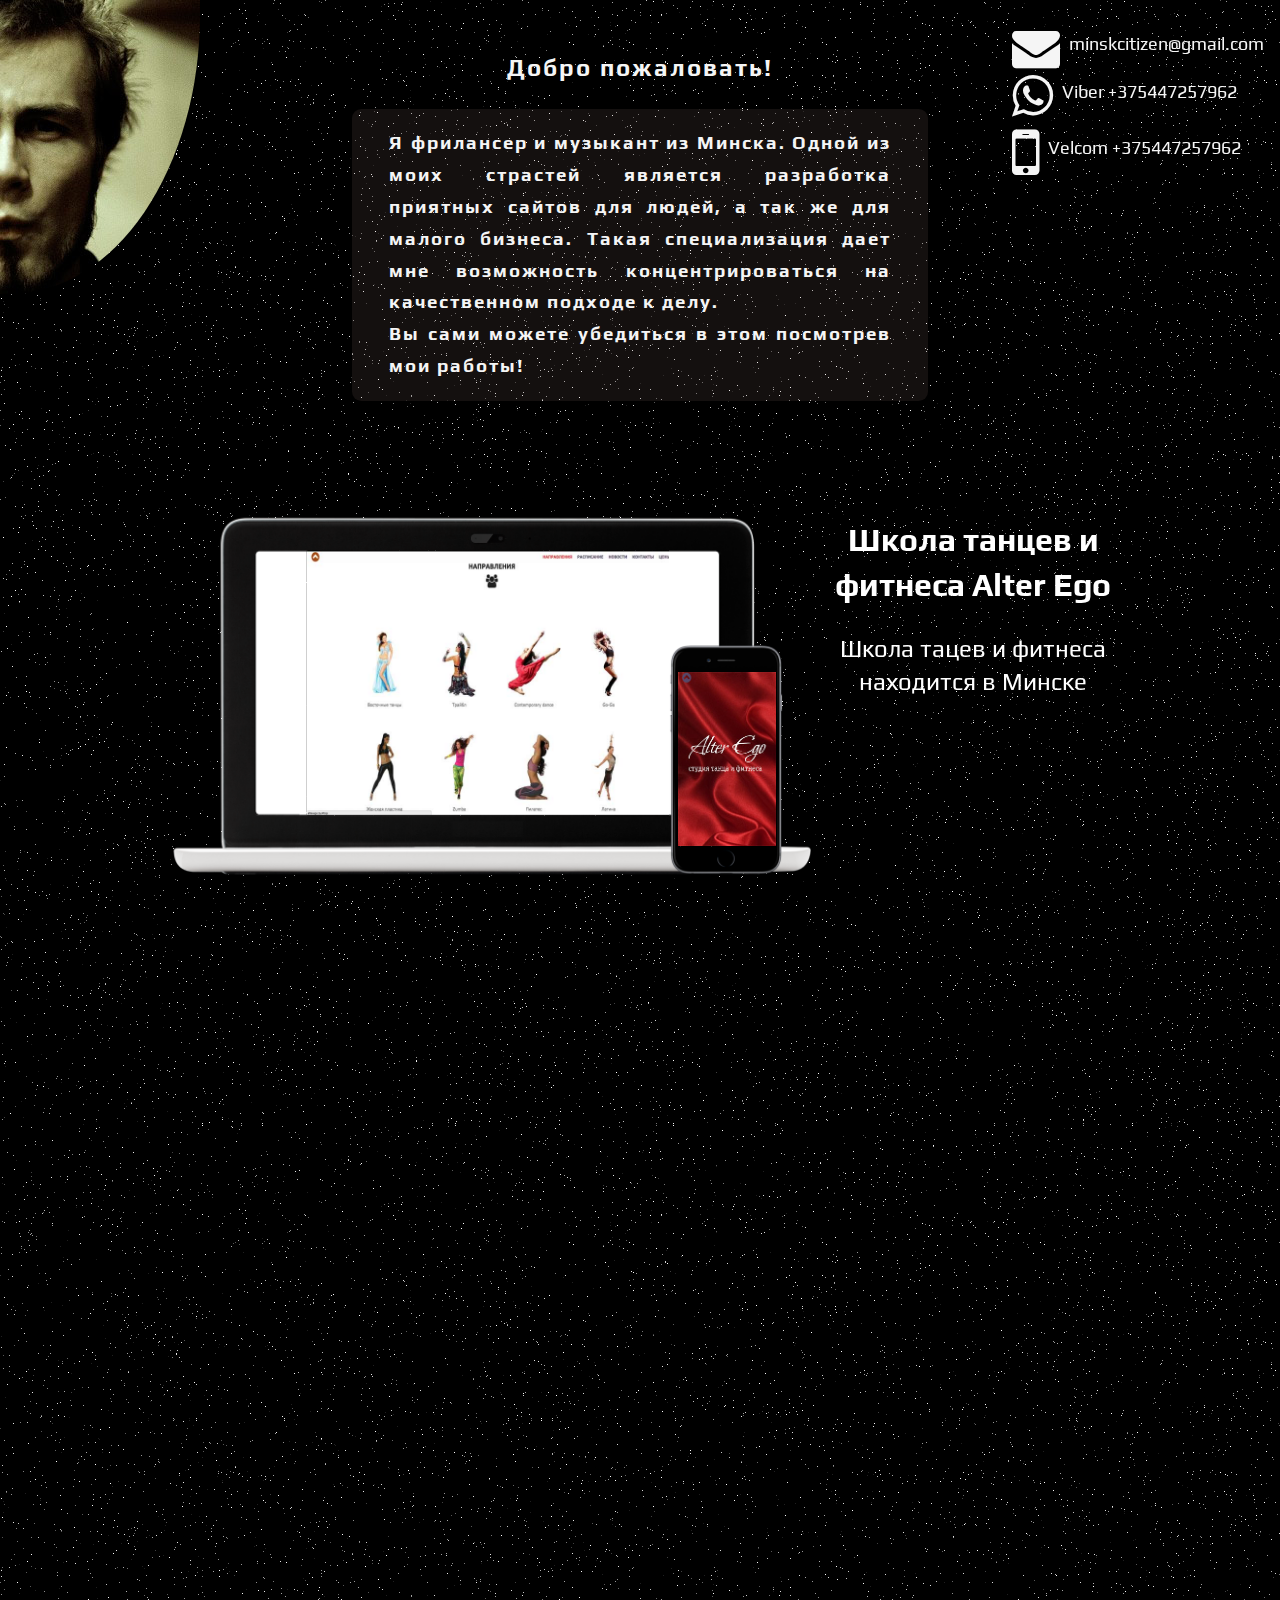
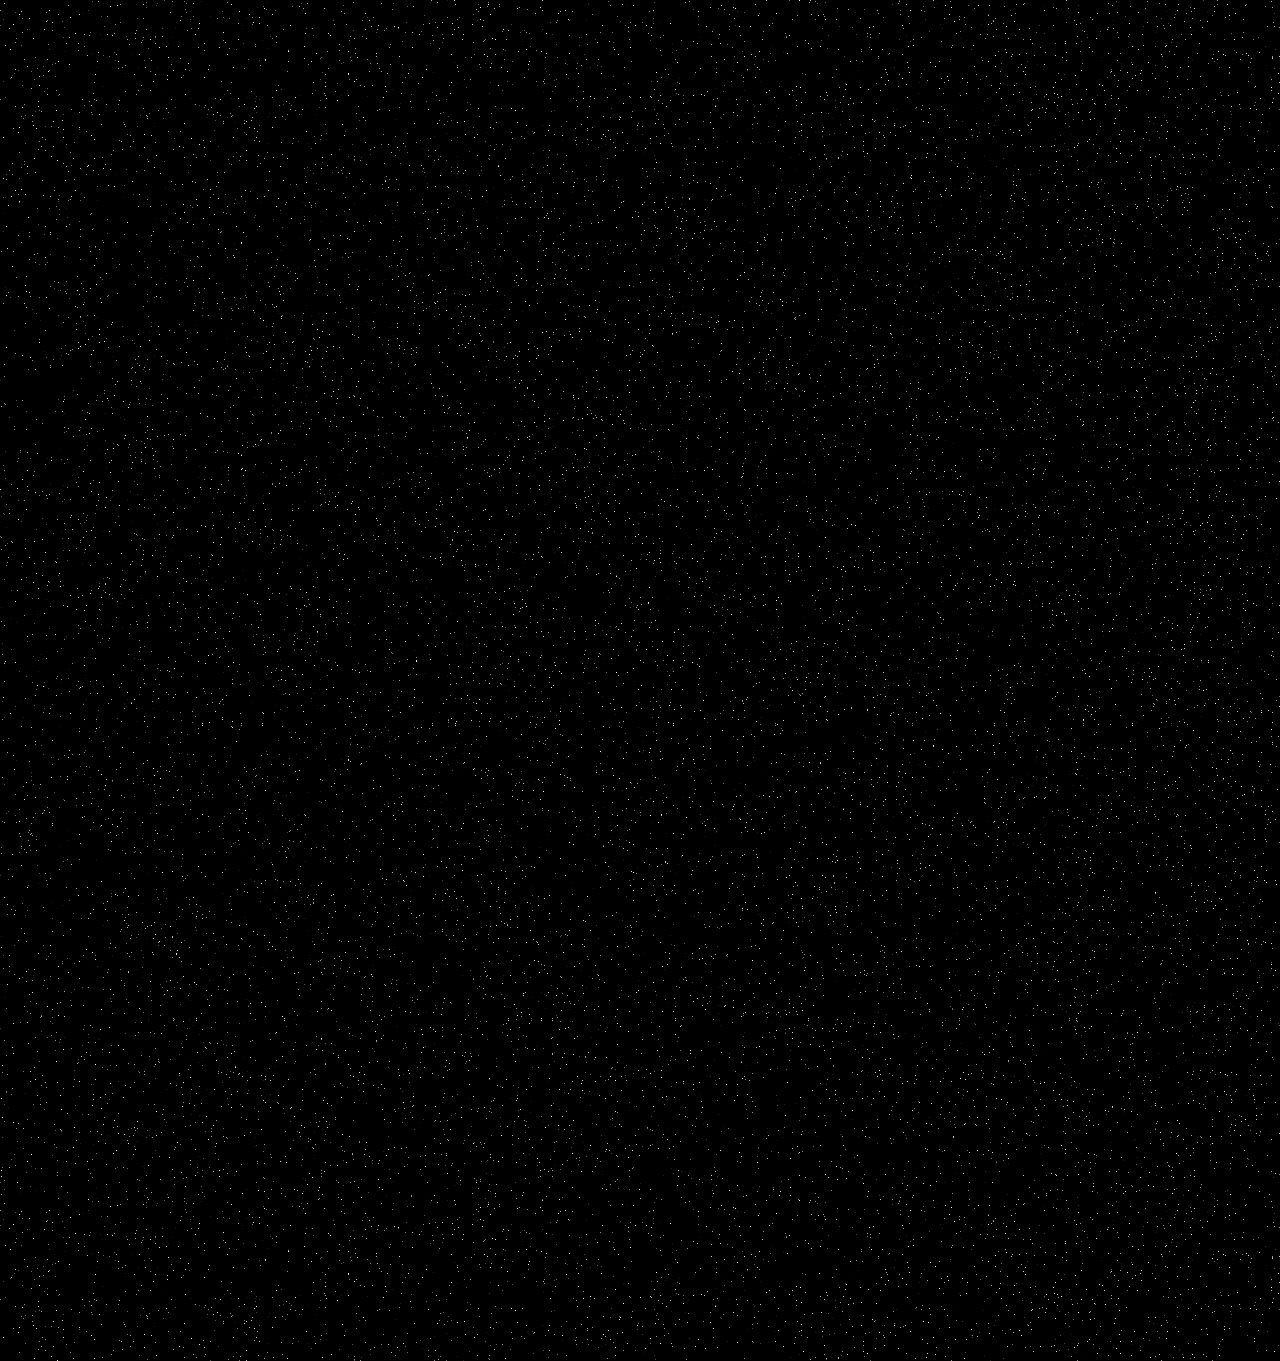
==== portfolio.html @ 3b975077 "update" ====
<!DOCTYPE html>
<!--[if lt IE 7]>      <html class="no-js lt-ie9 lt-ie8 lt-ie7"> <![endif]-->
<!--[if IE 7]>         <html class="no-js lt-ie9 lt-ie8"> <![endif]-->
<!--[if IE 8]>         <html class="no-js lt-ie9"> <![endif]-->
<!--[if gt IE 8]><!--> <html class="no-js"> <!--<![endif]-->
    <head>
        <meta charset="utf-8">
        <meta http-equiv="X-UA-Compatible" content="IE=edge">
        <title>WebDesign from Minsk with love</title>
        <meta name="description" content="WebDesign from Minsk with love">
        <meta name="viewport" content="width=device-width, initial-scale=1">

        <!-- Place favicon.ico and apple-touch-icon.png in the root directory -->

        <link rel="stylesheet" href="css/normalize.css">
        <link rel="stylesheet" href="css/animate.css">
		<link rel="stylesheet" href="css/portfolio.css">
        <link rel="stylesheet" href="//maxcdn.bootstrapcdn.com/font-awesome/4.3.0/css/font-awesome.min.css">
        <link href='http://fonts.googleapis.com/css?family=Play:400,700&subset=latin,cyrillic' rel='stylesheet' type='text/css'>
        <script src="js/vendor/modernizr-2.6.2.min.js"></script>
    </head>
    <body class="background">
        <!--[if lt IE 7]>
            <p class="browsehappy">You are using an <strong>outdated</strong> browser. Please <a href="http://browsehappy.com/">upgrade your browser</a> to improve your experience.</p>
        <![endif]-->
		<figure>
			<h3>назад в космос</h3>
			<div class="eye"></div>
			<a href="index.html"><img src="img/av.jpg" alt="avatar"></a>
            <span class="contact">
                <i class="fa fa-envelope fa-3x"><a href="mailto:minskcitizen@gmail.com">minskcitizen@gmail.com</a></i>
                <i class="fa fa-whatsapp fa-3x"><a href="#">Viber +375447257962</a></i>
                <i class="fa fa-mobile fa-4x"><a href="tel:+375447257962">Velcom +375447257962</a></i>
            </span>
		</figure>


        <section>
            <div class="opening">
                <h2>Добро пожаловать!</h2>
                <h3 class="wow zoomIn" data-wow-duration="1s">Я фрилансер и музыкант из Минска.
                    Одной из моих страстей является разработка приятных сайтов для людей, а так же для малого бизнеса.
                    Такая специализация дает мне возможность концентрироваться на качественном подходе к делу.
                    <br>Вы сами можете убедиться в этом посмотрев мои работы!
                </h3>
            </div>

            <div class="works">
                <a class="wow fadeIn entry" data-wow-duration="1.5s" data-wow-delay="0.5s" href="http://alterego.by" target="_blank">
                    <div class="preview">
                        <img class="mockup" src="img/works/mockup.png">
                        <img class="laptop" src="img/works/ego1.jpg">
                        <img class="mobile" src="img/works/ego2.jpg">
                    </div>
                    <div class="description">
                        <article>
                            <h1>Школа танцев и фитнеса Alter Ego</h1>
                            <p>Школа тацев и фитнеса находится в Минске</p>
                        </article>
                    </div>
                </a>

                <a class="wow fadeIn entry" data-wow-duration="2s" data-wow-delay="0.5s" href="http://byhand.by" target="_blank">
                    <div class="description">
                        <h1>Мягкие игрушки ручной работы</h1>
                        <p>Игрушки ручной работы из сердца Минска</p>
                    </div>
                    <div class="preview">
                        <img class="mockup" src="img/works/mockup.png">
                        <img class="laptop" src="img/works/by1.jpg">
                        <img class="mobile" src="img/works/by2.jpg">
                    </div>
                </a>

                <a class="wow fadeIn entry" data-wow-duration="2s" data-wow-delay="0.5s" href="http://poezdochka.by" target="_blank">
                    <div class="preview">
                        <img class="mockup" src="img/works/mockup.png">
                        <img class="laptop" src="img/works/p1.jpg">
                        <img class="mobile" src="img/works/p2.jpg">
                    </div>
                    <div class="description">
                        <h1>Site</h1>
                        <p>
                            Description asdfjahsd ajkhs adsj dkajsh dkja sdkjh askjdh aksjhd kajshd kja sdk asdk akjsh dkja sdjha
                        </p>
                    </div>
                </a>

                <a class="wow fadeIn entry" data-wow-duration="2s" data-wow-delay="0.5s" href="http://kbetki.by" target="_blank">
                    <div class="description">
                        <h1>Site</h1>
                        <p>
                            Description asdfjahsd ajkhs adsj dkajsh dkja sdkjh askjdh aksjhd kajshd kja sdk asdk akjsh dkja sdjha
                        </p>
                    </div>
                    <div class="preview">
                        <img class="mockup" src="img/works/mockup.png">
                        <img class="laptop" src="img/works/fs1.jpg">
                        <img class="mobile" src="img/works/fs2.jpg">
                    </div>
                </a>

                <a class="wow fadeIn entry" data-wow-duration="2s" data-wow-delay="0.5s" href="#" target="_blank">
                    <div class="preview">
                        <img class="mockup" src="img/works/mockup.png">
                        <img class="laptop" src="img/works/ego1.jpg">
                        <img class="mobile" src="img/works/ego2.jpg">
                    </div>
                    <div class="description">
                        <h1>Site</h1>
                        <p>
                            Description asdfjahsd ajkhs adsj dkajsh dkja sdkjh askjdh aksjhd kajshd kja sdk asdk akjsh dkja sdjha
                        </p>
                    </div>
                </a>
            </div>
        </section>


        <script src="//ajax.googleapis.com/ajax/libs/jquery/1.11.1/jquery.min.js"></script>
        <script>window.jQuery || document.write('<script src="js/vendor/jquery-1.11.1.min.js"><\/script>')</script>       
        <script src="js/plugins.js"></script>
        <script src="js/portfolio.js"></script>
		<script src="js/vendor/wow.min.js"></script>
    </body>
</html>
---- css/portfolio.css ----
/*! HTML5 Boilerplate v4.3.0 | MIT License | http://h5bp.com/ */

/*
 * What follows is the result of much research on cross-browser styling.
 * Credit left inline and big thanks to Nicolas Gallagher, Jonathan Neal,
 * Kroc Camen, and the H5BP dev community and team.
 */

/* ==========================================================================
   Base styles: opinionated defaults
   ========================================================================== */

html,
button,
input,
select,
textarea {
    color: #222;
}

html {
    font-size: 1em;
    line-height: 1.4;
}
body {
    font-family: 'Play', sans-serif;
    color: #f5f5f5;
    min-width: 20em;
}
a:focus {
    outline: none;
}
a {
    text-decoration: none;
    font-family: 'Play', sans-serif;
    color: #f5f5f5;
    cursor: default;
}
/*
 * Remove text-shadow in selection highlight: h5bp.com/i
 * These selection rule sets have to be separate.
 * Customize the background color to match your design.
 */

::-moz-selection {
    background: #b3d4fc;
    text-shadow: none;
}

::selection {
    background: #b3d4fc;
    text-shadow: none;
}

/*
 * A better looking default horizontal rule
 */

hr {
    display: block;
    height: 1px;
    border: 0;
    border-top: 1px solid #ccc;
    margin: 1em 0;
    padding: 0;
}

/*
 * Remove the gap between images, videos, audio and canvas and the bottom of
 * their containers: h5bp.com/i/440
 */

audio,
canvas,
img,
video {
    vertical-align: middle;
}

/*
 * Remove default fieldset styles.
 */

fieldset {
    border: 0;
    margin: 0;
    padding: 0;
}

/*
 * Allow only vertical resizing of textareas.
 */

textarea {
    resize: vertical;
}

/* ==========================================================================
   Browse Happy prompt
   ========================================================================== */

.browsehappy {
    margin: 0.2em 0;
    background: #ccc;
    color: #000;
    padding: 0.2em 0;
}

/* ==========================================================================
   Author's custom styles
   ========================================================================== */

.background {
    background: url("../img/space/back.png");
}

.padding {
	padding-top: 5em;
}

figure {
	width: 12.5em;
    z-index: 999;
}

figure a:hover > figure img {padding-top: 5em;}
figure h3 {
    position: fixed;
    width: 8em;
    top: 0;
	padding-left: 1.5em;
	color: rgb(186, 174, 170);
	font-size: 1.2em;
	text-transform: uppercase;
}
figure img {
    position: fixed;
    top: 0;
    border-bottom-right-radius: 95%;
}
.contact {
    position: fixed;
    top: 1.5em;
    right: 1em;
}
.contact i {
    display: block;
}
.contact a {
    display: inline-block;
    vertical-align: middle;
    text-decoration: none;
    text-align: right;
    font-size: 18px;
    color: #f5f5f5;
    margin-left: 0.5em;
}
.contact a:hover {
    text-decoration: underline;
    color: #5dacff;
}

.opening {
    margin: 3em auto 0;
    text-align: justify;
    width: 45%;
    line-height: 1.7;
    letter-spacing: 2px;
}
.opening h2 {
    text-align: center;
}
.opening h3 {
    padding: 1em 2em;
    background-color: rgba(186, 148, 137, 0.11);
    border-radius: 0.5em;
}

.works {
    text-align: center;
    margin: 5em auto 0;
    width: 90%;
}

.entry {
    display: inline-block;
    vertical-align: top;
    height: 25em;
    width: 60em;
    border-radius: 0.5em;
    margin: 1em auto 5em;
}

.mockup, .laptop, .mobile, .preview, .description {
    position: relative;
}

.preview, .description {
    margin: 0;
    display: inline-block;
    vertical-align: top;
    height: 25em;
    top: 0;
}
.preview {width: 69%; overflow: hidden;}
.description {width: 30%;}

.mockup {
    width: auto;
    height: 33em;
    left: -68px;
    top: -46px;
    z-index: 2;
}
.laptop {
    top: -474px;
    left: 49px;
    width: 370px;
    z-index: 1;
}
.mobile {
    top: -398px;
    left: 46px;
    width: 98px;
    z-index: 2;
}

.description {
    color: #ffffff;
}

.description p {
    font-size: 1.5em;
}

/* ==========================================================================
   Helper classes
   ========================================================================== */

/*
 * Image replacement
 */

.ir {
    background-color: transparent;
    border: 0;
    overflow: hidden;
    /* IE 6/7 fallback */
    *text-indent: -9999px;
}

.ir:before {
    content: "";
    display: block;
    width: 0;
    height: 150%;
}

/*
 * Hide from both screenreaders and browsers: h5bp.com/u
 */

.hidden {
    display: none !important;
    visibility: hidden;
}

/*
 * Hide only visually, but have it available for screenreaders: h5bp.com/v
 */

.visuallyhidden {
    border: 0;
    clip: rect(0 0 0 0);
    height: 1px;
    margin: -1px;
    overflow: hidden;
    padding: 0;
    position: absolute;
    width: 1px;
}

/*
 * Extends the .visuallyhidden class to allow the element to be focusable
 * when navigated to via the keyboard: h5bp.com/p
 */

.visuallyhidden.focusable:active,
.visuallyhidden.focusable:focus {
    clip: auto;
    height: auto;
    margin: 0;
    overflow: visible;
    position: static;
    width: auto;
}

/*
 * Hide visually and from screenreaders, but maintain layout
 */

.invisible {
    visibility: hidden;
}

/*
 * Clearfix: contain floats
 *
 * For modern browsers
 * 1. The space content is one way to avoid an Opera bug when the
 *    `contenteditable` attribute is included anywhere else in the document.
 *    Otherwise it causes space to appear at the top and bottom of elements
 *    that receive the `clearfix` class.
 * 2. The use of `table` rather than `block` is only necessary if using
 *    `:before` to contain the top-margins of child elements.
 */

.clearfix:before,
.clearfix:after {
    content: " "; /* 1 */
    display: table; /* 2 */
}

.clearfix:after {
    clear: both;
}

/*
 * For IE 6/7 only
 * Include this rule to trigger hasLayout and contain floats.
 */

.clearfix {
    *zoom: 1;
}

/* ==========================================================================
   EXAMPLE Media Queries for Responsive Design.
   These examples override the primary ('mobile first') styles.
   Modify as content requires.
   ========================================================================== */

@media only screen and (max-width: 666px) {
}

/* ==========================================================================
   Print styles.
   Inlined to avoid required HTTP connection: h5bp.com/r
   ========================================================================== */

@media print,
(-o-min-device-pixel-ratio: 5/4),
(-webkit-min-device-pixel-ratio: 1.25),
(min-resolution: 120dpi) {
    /* Style adjustments for high resolution devices */
}

@media print {
    * {
        background: transparent !important;
        color: #000 !important; /* Black prints faster: h5bp.com/s */
        box-shadow: none !important;
        text-shadow: none !important;
    }

    a,
    a:visited {
        text-decoration: none;
    }

    a[href]:after {
        content: " (" attr(href) ")";
    }

    abbr[title]:after {
        content: " (" attr(title) ")";
    }

    /*
     * Don't show links for images, or javascript/internal links
     */

    .ir a:after,
    a[href^="javascript:"]:after,
    a[href^="#"]:after {
        content: "";
    }

    pre,
    blockquote {
        border: 1px solid #999;
        page-break-inside: avoid;
    }

    thead {
        display: table-header-group; /* h5bp.com/t */
    }

    tr,
    img {
        page-break-inside: avoid;
    }

    img {
        max-width: 100% !important;
    }

    @page {
        margin: 0.5cm;
    }

    p,
    h2,
    h3 {
        orphans: 3;
        widows: 3;
    }

    h2,
    h3 {
        page-break-after: avoid;
    }
}
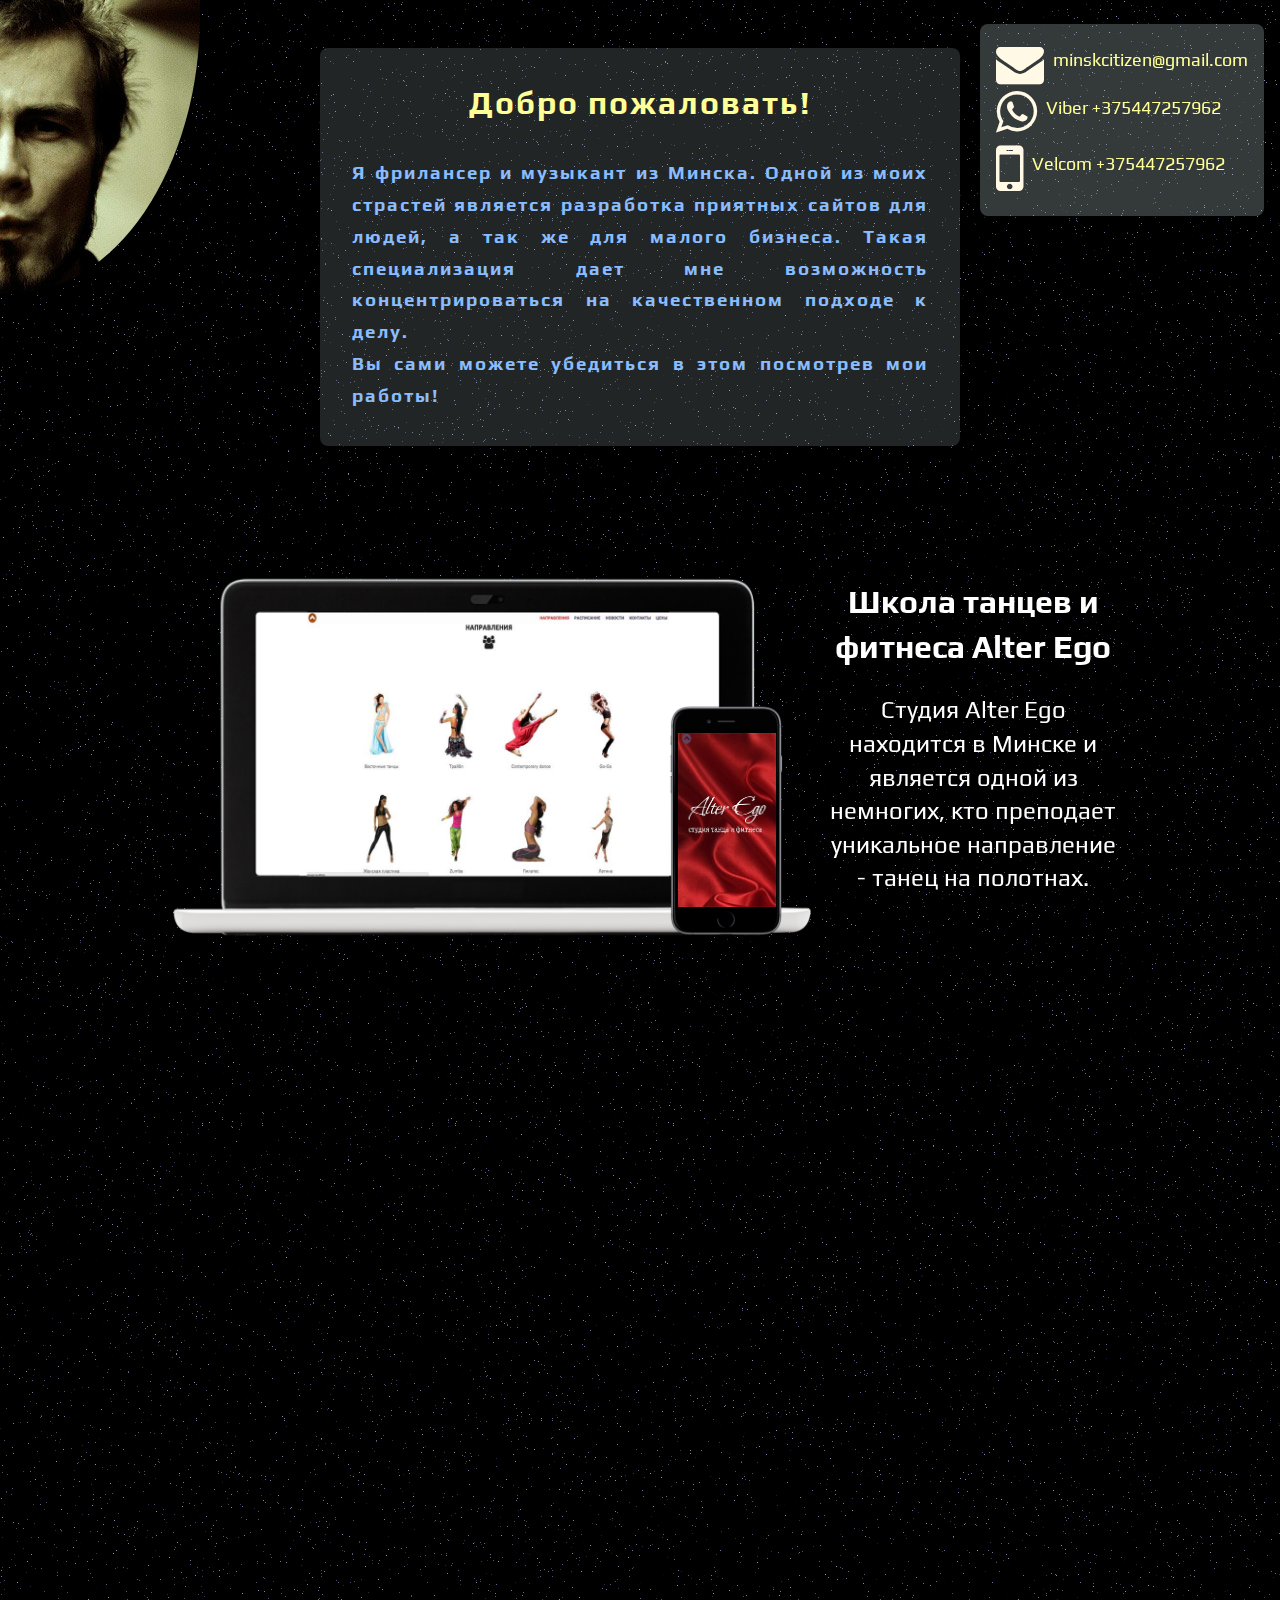
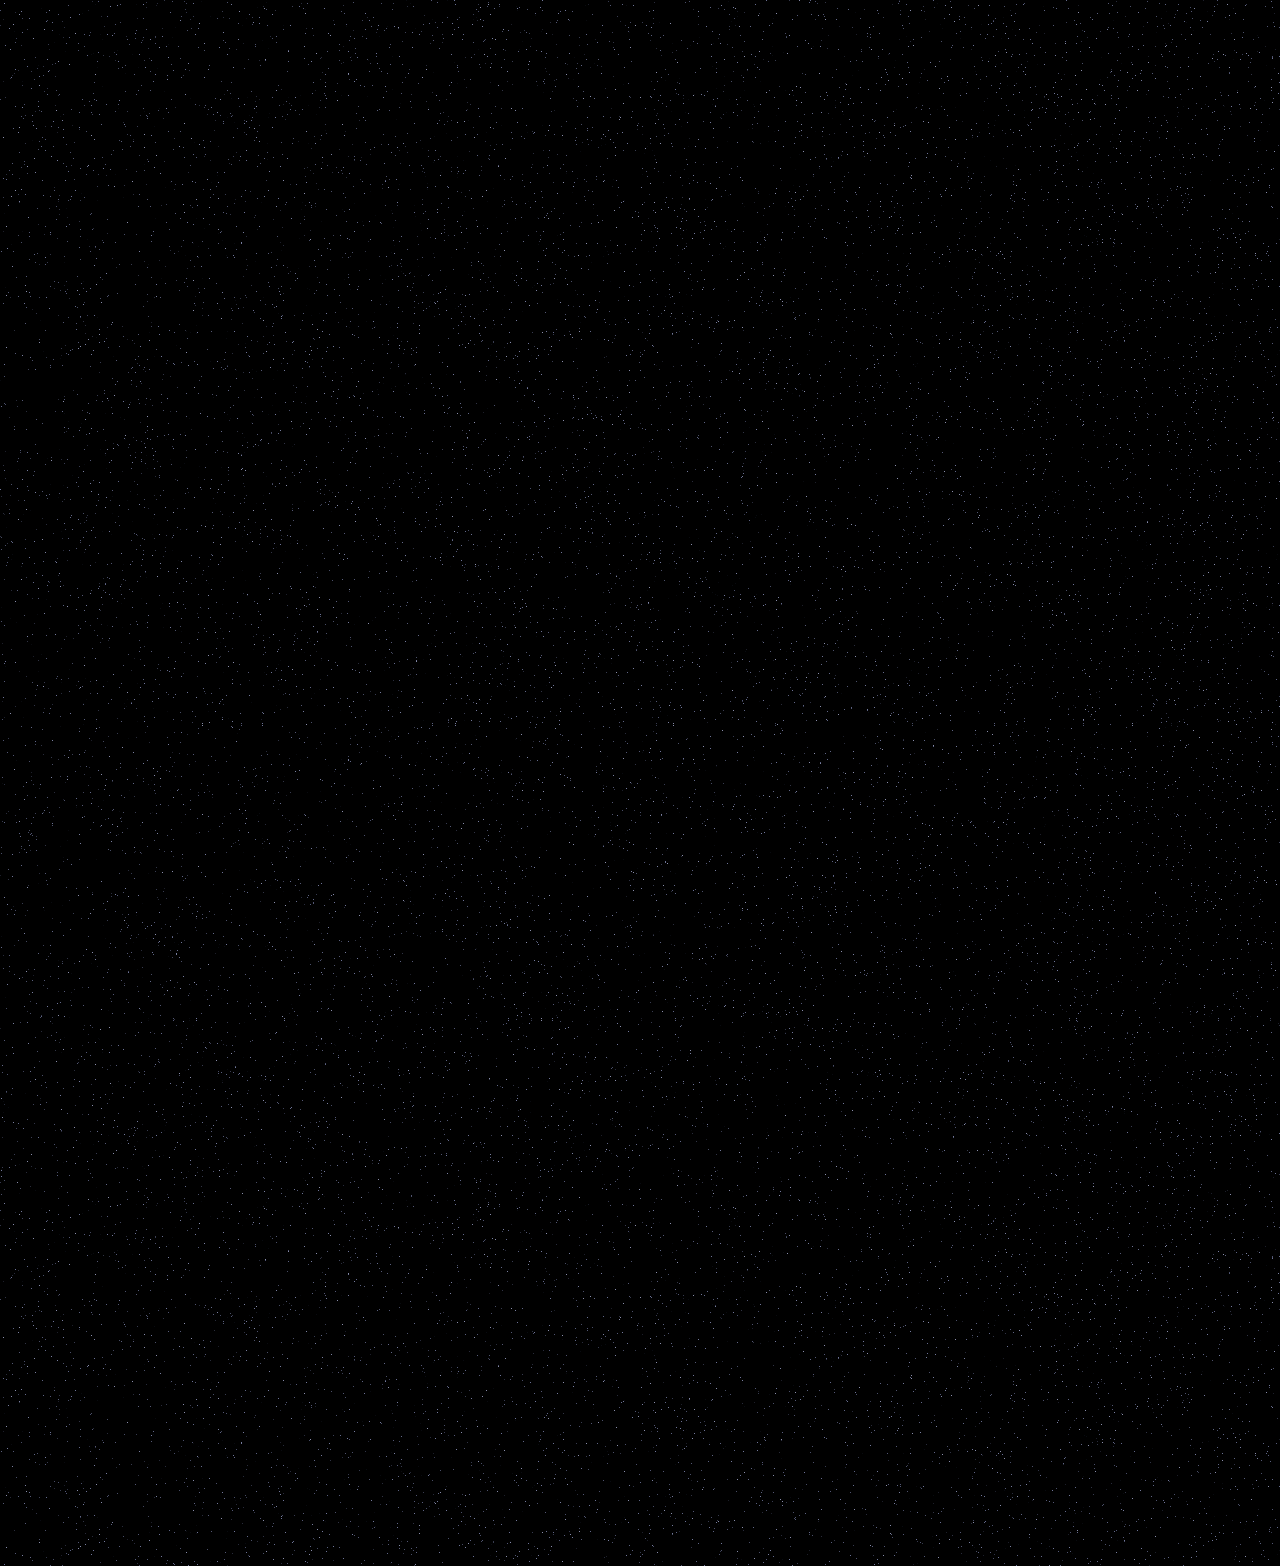
==== commit 617a342a: "update" ====
--- a/portfolio.html
+++ b/portfolio.html
@@ -55,7 +55,7 @@
                     <div class="description">
                         <article>
                             <h1>Школа танцев и фитнеса Alter Ego</h1>
-                            <p>Школа тацев и фитнеса находится в Минске</p>
+                            <p>Студия Alter Ego находится в Минске и является одной из немногих, кто преподает уникальное направление - танец на полотнах.</p>
                         </article>
                     </div>
                 </a>
@@ -63,7 +63,7 @@
                 <a class="wow fadeIn entry" data-wow-duration="2s" data-wow-delay="0.5s" href="http://byhand.by" target="_blank">
                     <div class="description">
                         <h1>Мягкие игрушки ручной работы</h1>
-                        <p>Игрушки ручной работы из сердца Минска</p>
+                        <p>Игрушки ручной работы из сердца Минска сразу запоминаются людям своей обаятельностью и характером.</p>
                     </div>
                     <div class="preview">
                         <img class="mockup" src="img/works/mockup.png">
@@ -79,18 +79,18 @@
                         <img class="mobile" src="img/works/p2.jpg">
                     </div>
                     <div class="description">
-                        <h1>Site</h1>
+                        <h1>Пассажирские перевозки</h1>
                         <p>
-                            Description asdfjahsd ajkhs adsj dkajsh dkja sdkjh askjdh aksjhd kajshd kja sdk asdk akjsh dkja sdjha
+                            С poezdochka.by у вас будет успешная поездка. Комфорт и хорошее настроение в пути гарантированы!
                         </p>
                     </div>
                 </a>
 
                 <a class="wow fadeIn entry" data-wow-duration="2s" data-wow-delay="0.5s" href="http://kbetki.by" target="_blank">
                     <div class="description">
-                        <h1>Site</h1>
+                        <h1>Магазин цветов KBETKI.BY</h1>
                         <p>
-                            Description asdfjahsd ajkhs adsj dkajsh dkja sdkjh askjdh aksjhd kajshd kja sdk asdk akjsh dkja sdjha
+                            Приятная атмосфера в магазине цветов "Французский шик" поможет подарить больше, чем просто букет!
                         </p>
                     </div>
                     <div class="preview">
@@ -100,16 +100,16 @@
                     </div>
                 </a>
 
-                <a class="wow fadeIn entry" data-wow-duration="2s" data-wow-delay="0.5s" href="#" target="_blank">
+                <a class="wow fadeIn entry" data-wow-duration="2s" data-wow-delay="0.5s" href="http://nekrasova.by" target="_blank">
                     <div class="preview">
                         <img class="mockup" src="img/works/mockup.png">
-                        <img class="laptop" src="img/works/ego1.jpg">
-                        <img class="mobile" src="img/works/ego2.jpg">
+                        <img class="laptop" src="img/works/nek1.jpg">
+                        <img class="mobile" src="img/works/nek2.jpg">
                     </div>
                     <div class="description">
-                        <h1>Site</h1>
+                        <h1>Автозапчасти NEKRASOVA.BY</h1>
                         <p>
-                            Description asdfjahsd ajkhs adsj dkajsh dkja sdkjh askjdh aksjhd kajshd kja sdk asdk akjsh dkja sdjha
+                            Сайт-визитка магазина запчастей для французских автомобилей nekrasova.by
                         </p>
                     </div>
                 </a>
--- a/css/portfolio.css
+++ b/css/portfolio.css
@@ -34,7 +34,7 @@
     text-decoration: none;
     font-family: 'Play', sans-serif;
     color: #f5f5f5;
-    cursor: default;
+    cursor: pointer;
 }
 /*
  * Remove text-shadow in selection highlight: h5bp.com/i
@@ -111,7 +111,7 @@
    ========================================================================== */
 
 .background {
-    background: url("../img/space/back.png");
+    background: url("../img/works/back.png");
 }
 
 .padding {
@@ -129,7 +129,7 @@
     width: 8em;
     top: 0;
 	padding-left: 1.5em;
-	color: rgb(186, 174, 170);
+	color: #feff96;
 	font-size: 1.2em;
 	text-transform: uppercase;
 }
@@ -142,9 +142,13 @@
     position: fixed;
     top: 1.5em;
     right: 1em;
+    background-color: rgba(225, 245, 245, 0.23);
+    padding: 1rem;
+    border-radius: 0.5rem;
 }
 .contact i {
     display: block;
+    color: #fff9e6;
 }
 .contact a {
     display: inline-block;
@@ -152,7 +156,7 @@
     text-decoration: none;
     text-align: right;
     font-size: 18px;
-    color: #f5f5f5;
+    color: #feff96;
     margin-left: 0.5em;
 }
 .contact a:hover {
@@ -166,14 +170,17 @@
     width: 45%;
     line-height: 1.7;
     letter-spacing: 2px;
+    background-color: rgba(225, 245, 245, 0.15);
+    border-radius: 0.5rem;
+    padding: 0.1rem 2rem 1rem;
 }
 .opening h2 {
     text-align: center;
+    font-size: 2rem;
+    color: #feff96;
 }
 .opening h3 {
-    padding: 1em 2em;
-    background-color: rgba(186, 148, 137, 0.11);
-    border-radius: 0.5em;
+    color: #89bdff;
 }
 
 .works {
@@ -189,6 +196,10 @@
     width: 60em;
     border-radius: 0.5em;
     margin: 1em auto 5em;
+    padding: 1rem 2rem;
+}
+.entry:hover {
+    background-color: rgba(78, 157, 255, 0.25);
 }
 
 .mockup, .laptop, .mobile, .preview, .description {
@@ -214,7 +225,7 @@
 }
 .laptop {
     top: -474px;
-    left: 49px;
+    left: 46px;
     width: 370px;
     z-index: 1;
 }
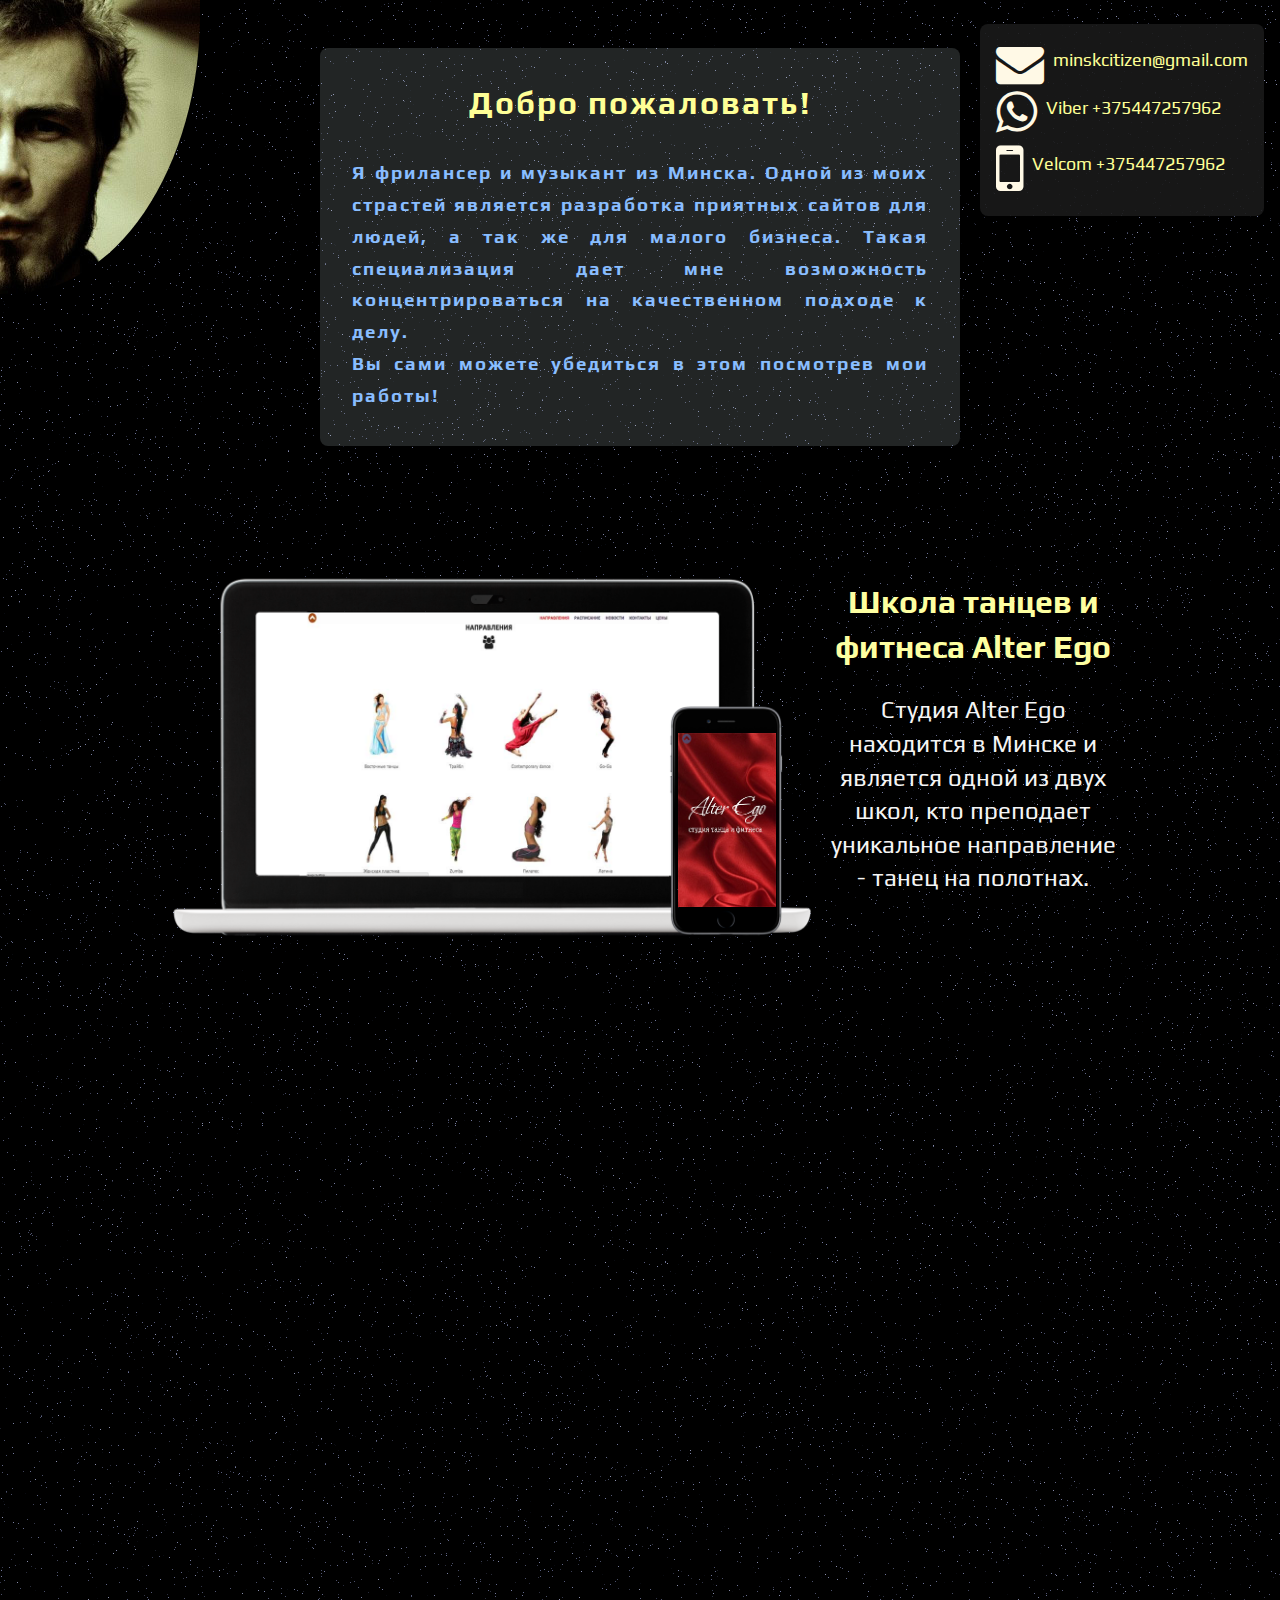
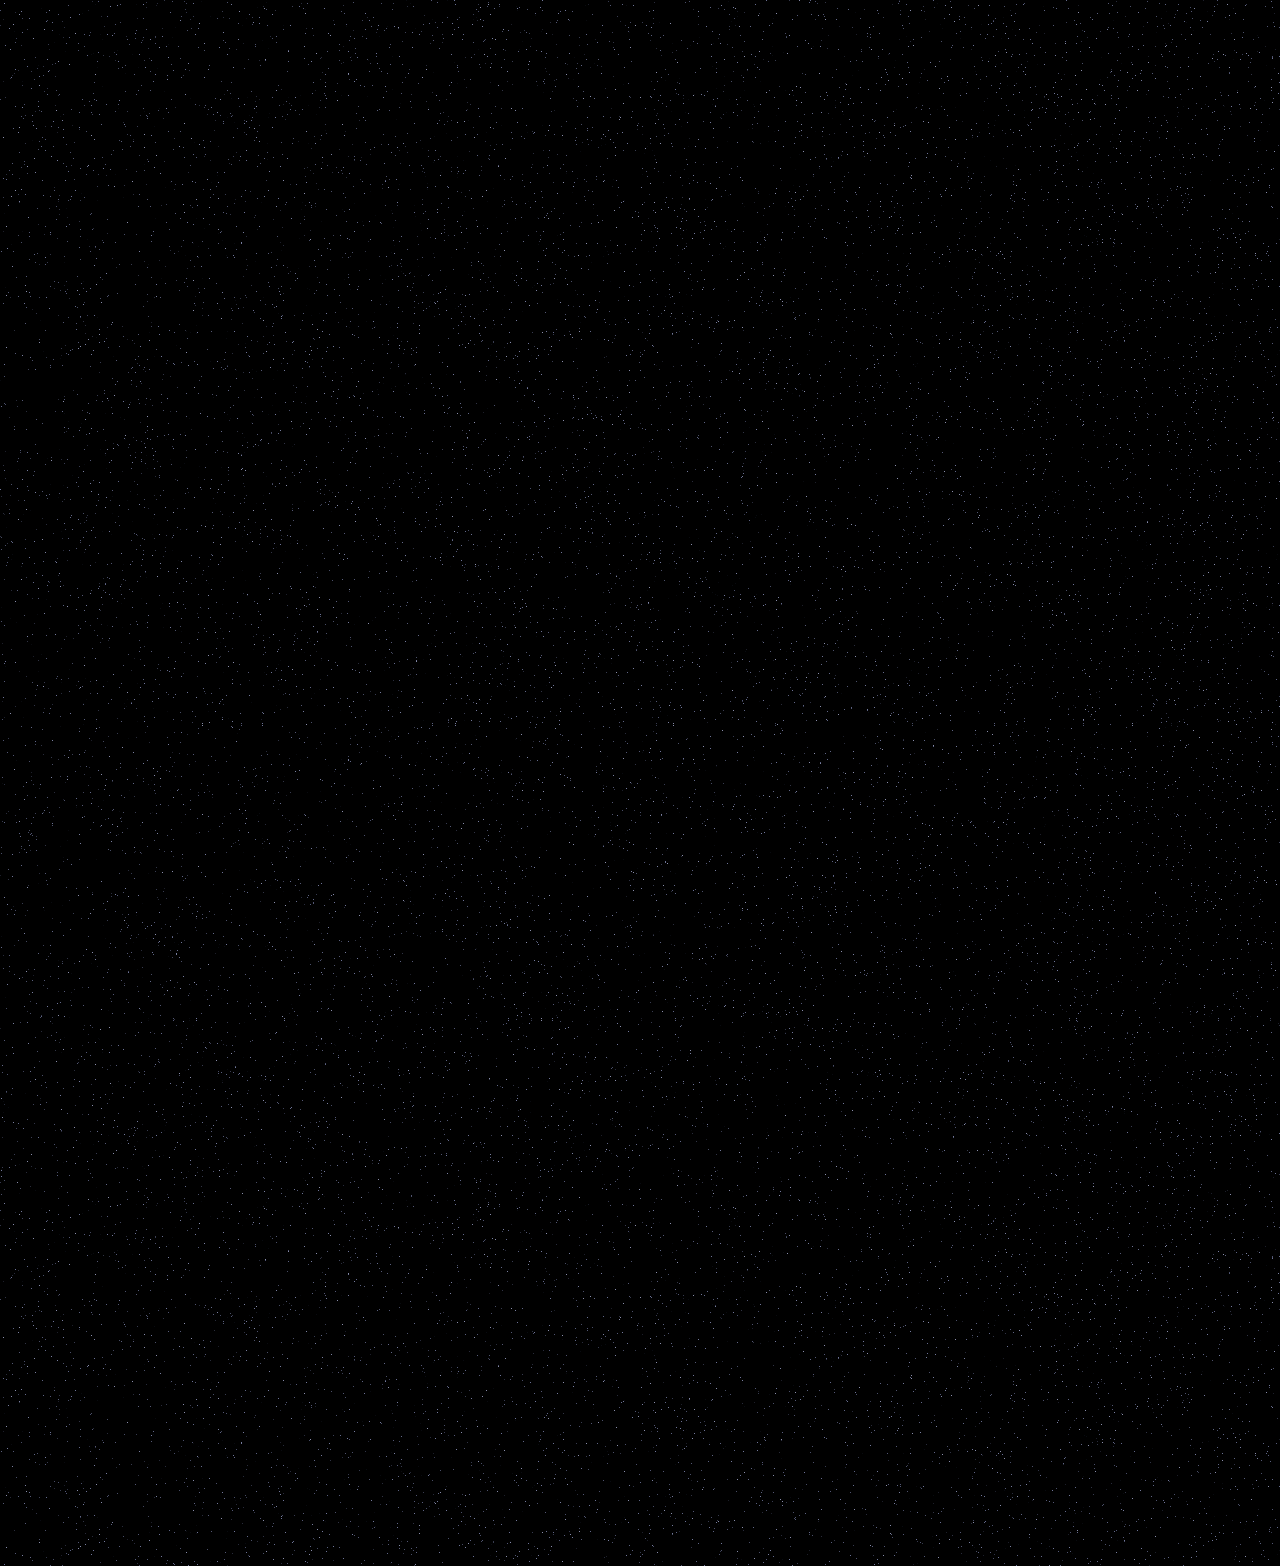
==== commit 63429211: "update" ====
--- a/portfolio.html
+++ b/portfolio.html
@@ -55,7 +55,7 @@
                     <div class="description">
                         <article>
                             <h1>Школа танцев и фитнеса Alter Ego</h1>
-                            <p>Студия Alter Ego находится в Минске и является одной из немногих, кто преподает уникальное направление - танец на полотнах.</p>
+                            <p>Студия Alter Ego находится в Минске и является одной из двух школ, кто преподает уникальное направление - танец на полотнах.</p>
                         </article>
                     </div>
                 </a>
--- a/css/portfolio.css
+++ b/css/portfolio.css
@@ -120,12 +120,11 @@
 
 figure {
 	width: 12.5em;
-    z-index: 999;
 }
 
 figure a:hover > figure img {padding-top: 5em;}
 figure h3 {
-    position: fixed;
+    position: absolute;
     width: 8em;
     top: 0;
 	padding-left: 1.5em;
@@ -134,17 +133,19 @@
 	text-transform: uppercase;
 }
 figure img {
-    position: fixed;
+    position: absolute;
     top: 0;
     border-bottom-right-radius: 95%;
+    z-index: 999;
 }
 .contact {
-    position: fixed;
+    position: absolute;
     top: 1.5em;
     right: 1em;
-    background-color: rgba(225, 245, 245, 0.23);
+    background-color: rgba(25, 25, 25, 0.9);
     padding: 1rem;
     border-radius: 0.5rem;
+    z-index: 999;
 }
 .contact i {
     display: block;
@@ -236,8 +237,8 @@
     z-index: 2;
 }
 
-.description {
-    color: #ffffff;
+.description h1{
+    color: #fdffa1;
 }
 
 .description p {
@@ -351,9 +352,60 @@
    Modify as content requires.
    ========================================================================== */
 
-@media only screen and (max-width: 666px) {
-}
-
+@media only screen and (max-width: 1250px) {
+    .opening {margin: 1.5rem 0 0 20%;}
+}
+@media only screen and (max-width: 1200px) {
+    .entry {margin-left: -2em;}
+}
+@media only screen and (max-width: 1100px) {
+    .opening {
+        margin: 15rem auto 0;
+        width: 65%;
+    }
+}
+@media only screen and (max-width: 1080px) {
+    .background {
+        background: url("../img/works/backSmall.png");
+    }
+    .entry {
+        margin: 1em auto;
+        width: auto;
+        height: 17em;
+    }
+    .mockup, .mobile {display: none;}
+    .laptop {
+        top: 0em;
+        left: 0;
+        width: 24em;
+    }
+    .description h1 {font-size: 1.5em;}
+    .description p, .opening h3 {font-size: 1.2em;}
+    .opening h2 {font-size: 1.7rem;}
+}
+@media only screen and (max-width: 875px) {
+    .opening {margin-top: 23rem;}
+    .entry {
+        margin: 1.5em auto;
+        width: auto;
+        height: auto;
+    }
+    .preview, .description {
+        display: block;
+        width: 100%;
+        height: auto;
+    }
+    
+}
+@media only screen and (max-width: 655px) {
+    .opening h3 {text-align: left;}
+}
+@media only screen and (max-width: 540px) {
+    .description h1 {font-size: 1.3em;}
+    .description p {font-size: 1.1em;}
+    .opening h3 {font-size: 1em;}
+    .opening h2 {font-size: 1.5rem;}
+}
 /* ==========================================================================
    Print styles.
    Inlined to avoid required HTTP connection: h5bp.com/r
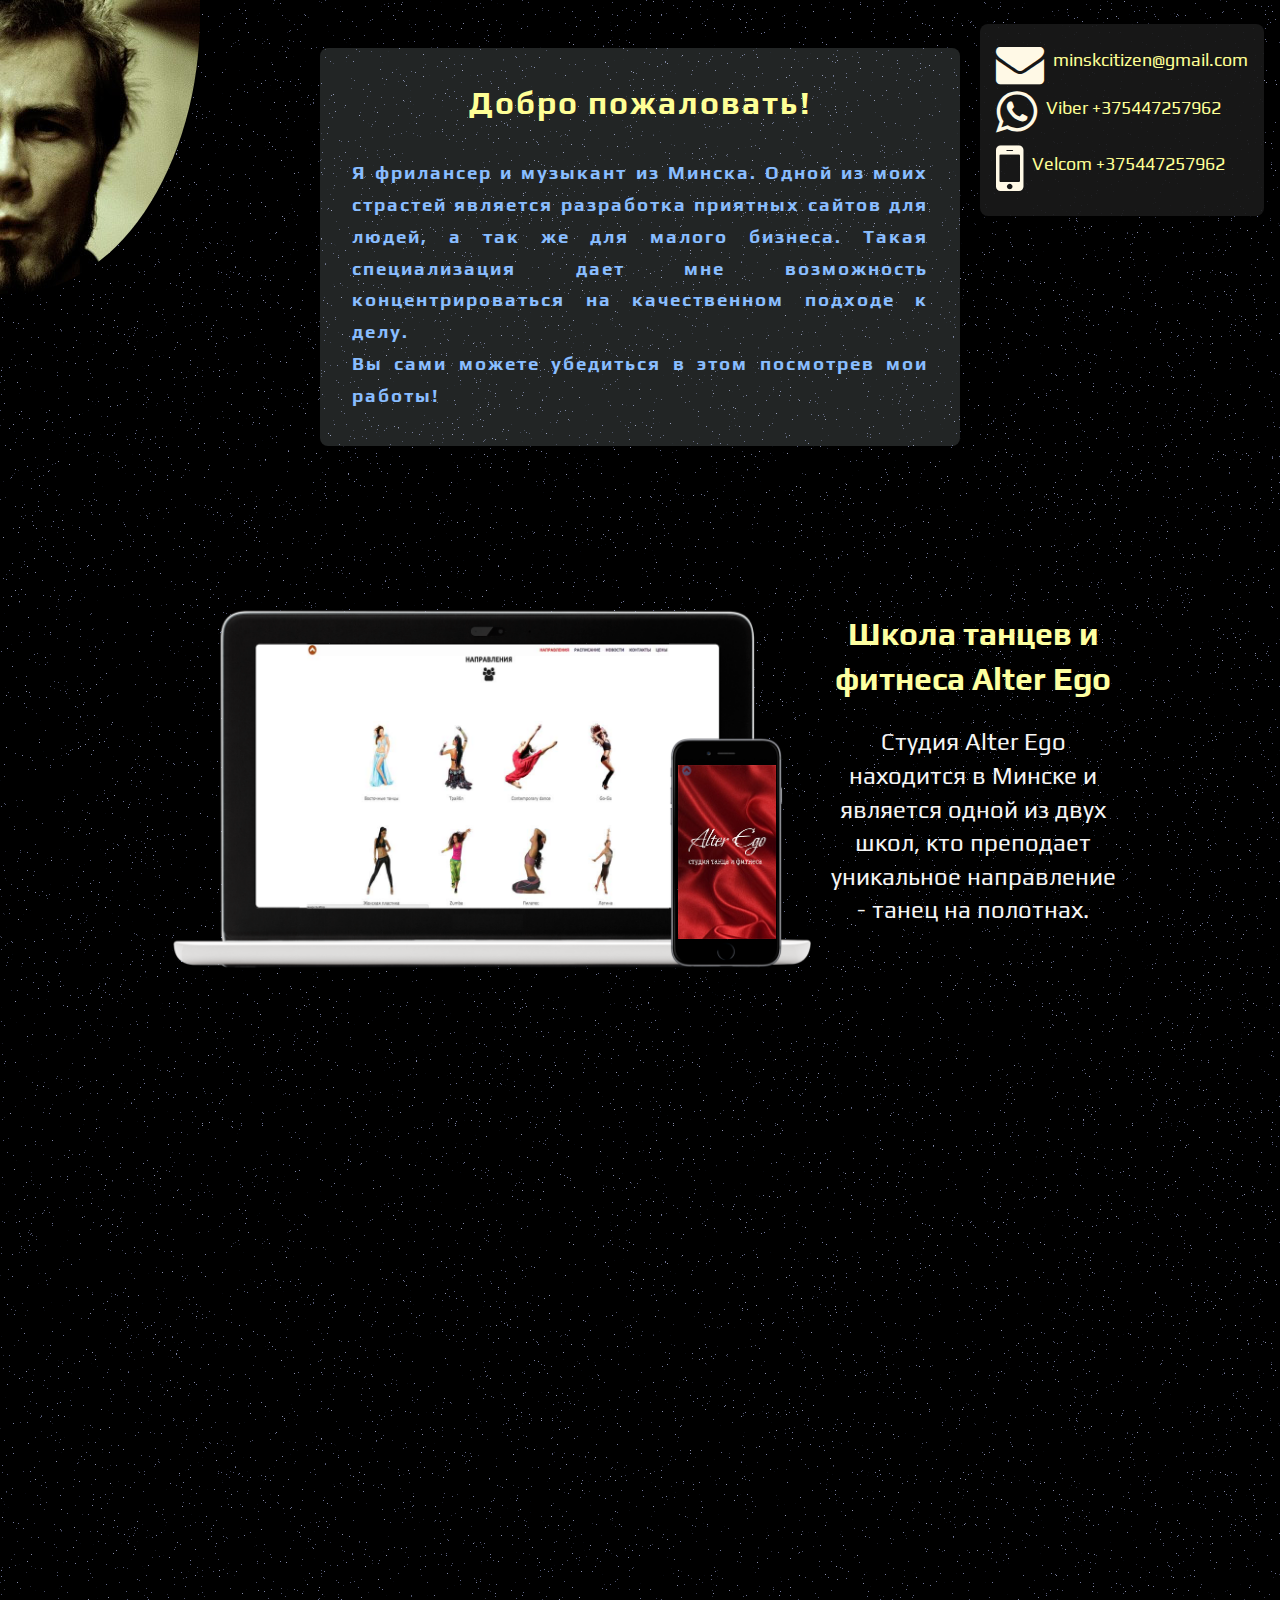
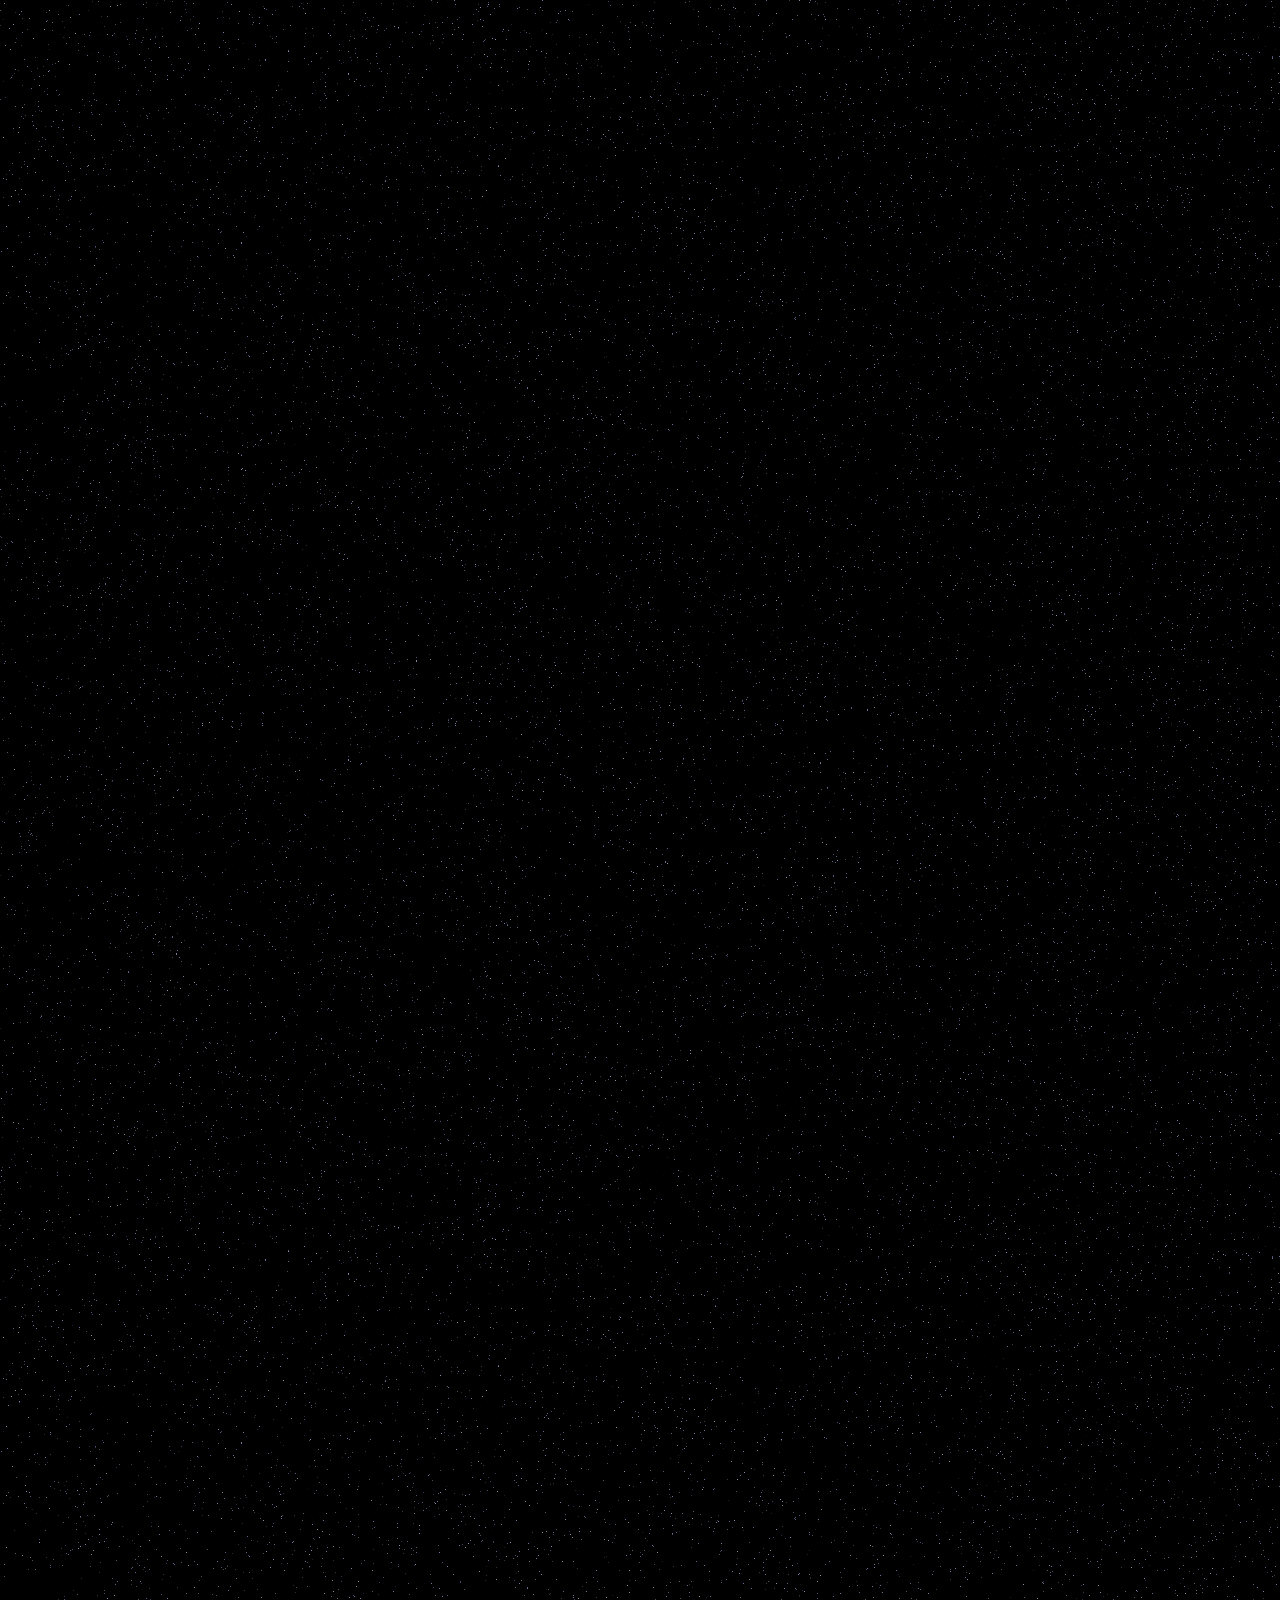
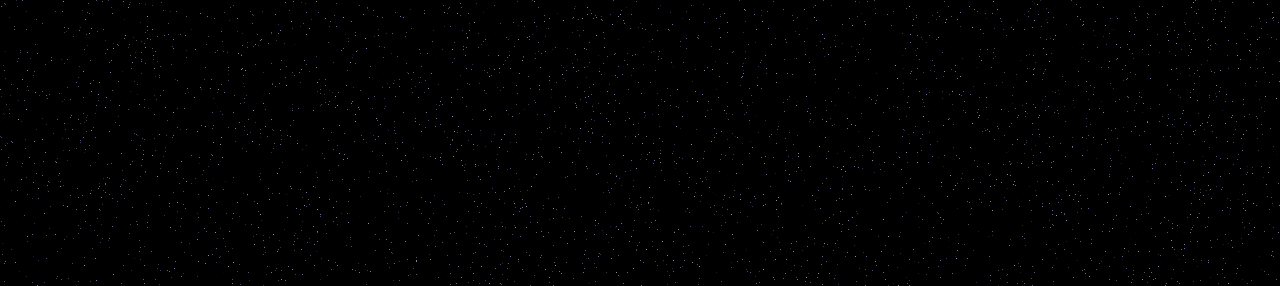
==== commit 7086eef1: "update" ====
--- a/portfolio.html
+++ b/portfolio.html
@@ -25,7 +25,6 @@
         <![endif]-->
 		<figure>
 			<h3>назад в космос</h3>
-			<div class="eye"></div>
 			<a href="index.html"><img src="img/av.jpg" alt="avatar"></a>
             <span class="contact">
                 <i class="fa fa-envelope fa-3x"><a href="mailto:minskcitizen@gmail.com">minskcitizen@gmail.com</a></i>
--- a/css/portfolio.css
+++ b/css/portfolio.css
@@ -25,7 +25,7 @@
 body {
     font-family: 'Play', sans-serif;
     color: #f5f5f5;
-    min-width: 20em;
+    min-width: 355px;
 }
 a:focus {
     outline: none;
@@ -197,7 +197,7 @@
     width: 60em;
     border-radius: 0.5em;
     margin: 1em auto 5em;
-    padding: 1rem 2rem;
+    padding: 3rem 2rem;
 }
 .entry:hover {
     background-color: rgba(78, 157, 255, 0.25);
@@ -384,17 +384,21 @@
     .opening h2 {font-size: 1.7rem;}
 }
 @media only screen and (max-width: 875px) {
-    .opening {margin-top: 23rem;}
+    .opening {margin-top: 18rem;}
     .entry {
         margin: 1.5em auto;
         width: auto;
         height: auto;
     }
+    .entry:hover {
+        background: none;
+    }
     .preview, .description {
         display: block;
         width: 100%;
         height: auto;
     }
+    .description p {width: 72%; margin: 1em auto;}
     
 }
 @media only screen and (max-width: 655px) {
@@ -403,8 +407,33 @@
 @media only screen and (max-width: 540px) {
     .description h1 {font-size: 1.3em;}
     .description p {font-size: 1.1em;}
+    .opening {margin-top: 4rem;}
     .opening h3 {font-size: 1em;}
     .opening h2 {font-size: 1.5rem;}
+    figure a, figure h3 {display: none;}
+    figure {width: 100%;}
+    .contact {
+        position: relative;
+        display: block;
+        top: 0;
+        right: 0;
+        margin: 0 auto;
+        text-align: left;
+        padding: 1rem 0 1rem 7rem;
+    }
+}
+@media only screen and (max-width: 490px) {
+    .opening {margin-top: 2rem;}
+    .opening h3 {font-size: 0.95em; text-align: center;}
+    .opening h2 {font-size: 1.1rem;}
+    .contact {padding: 1rem 3rem;}
+    .entry {
+        padding: 1.5rem 0;
+        margin: 0 auto 5em;
+    }
+    .laptop {
+        width: 18em;
+    }
 }
 /* ==========================================================================
    Print styles.
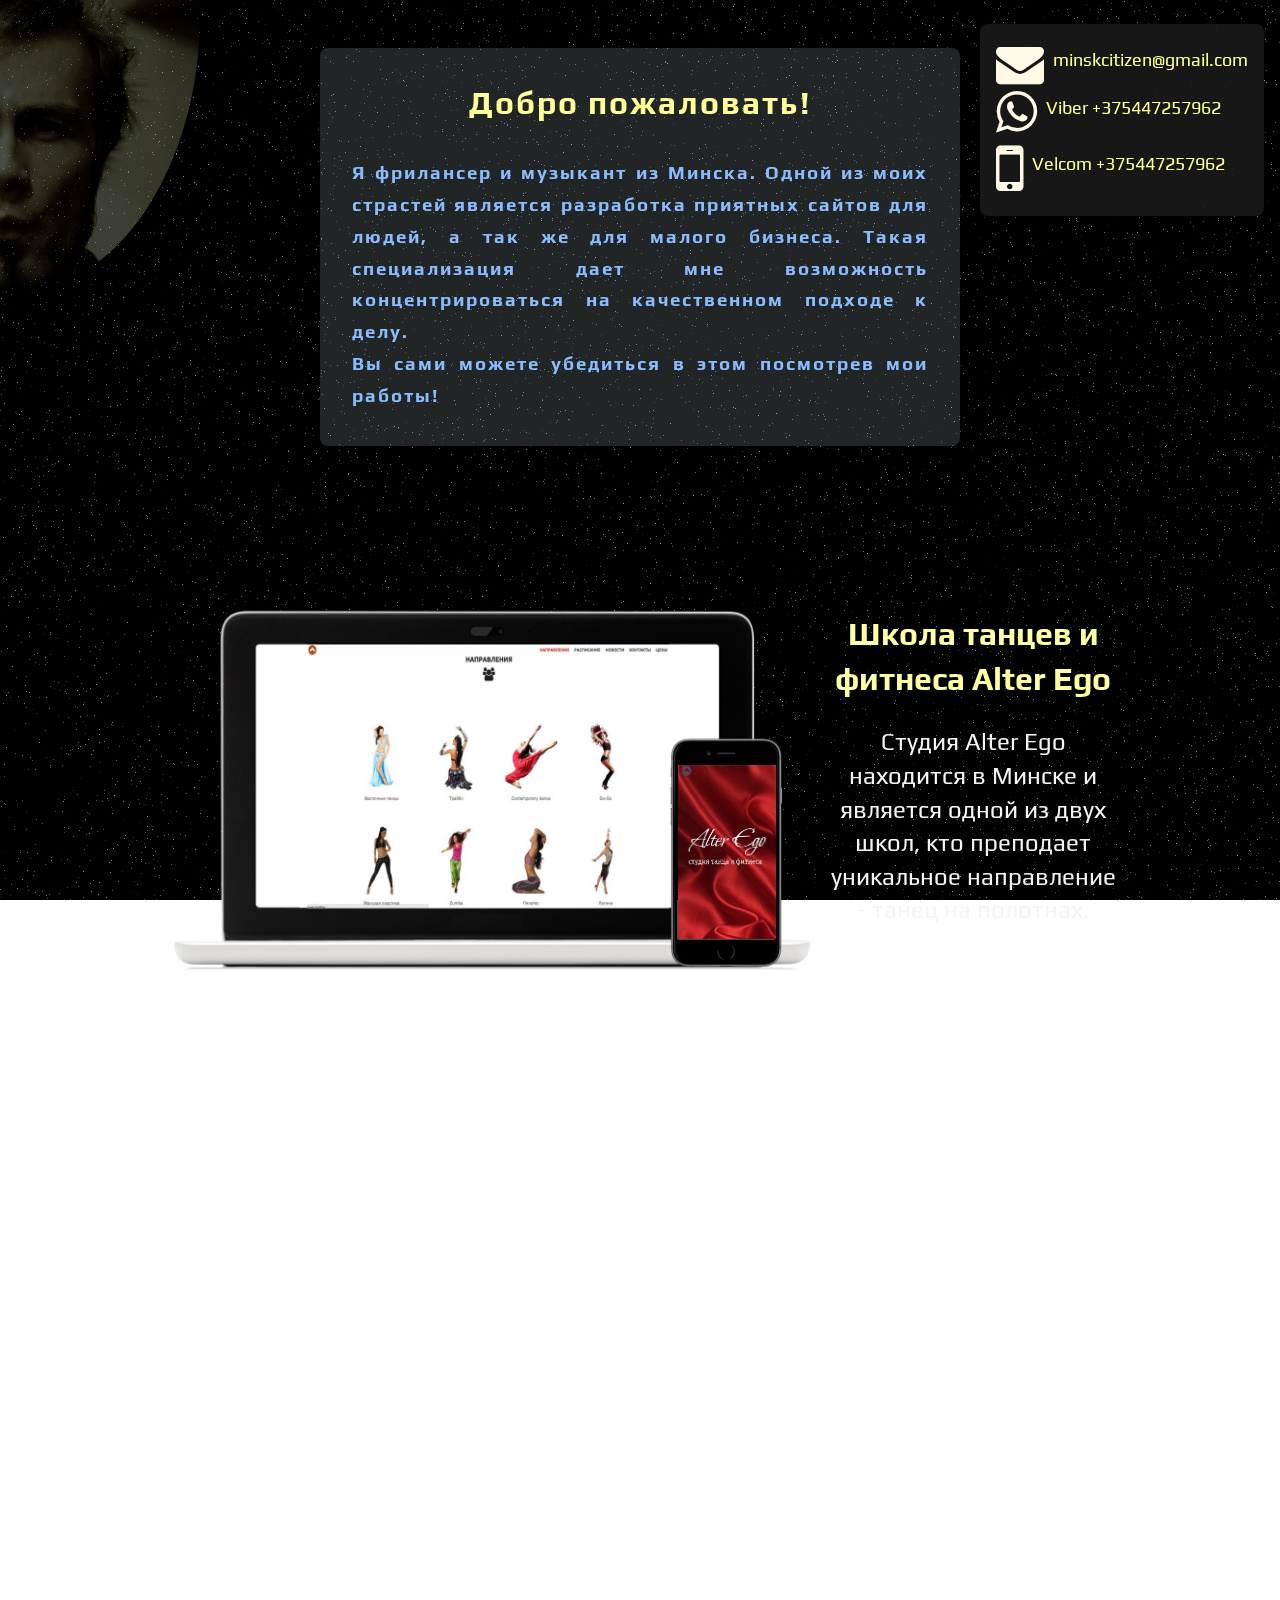
==== commit 026db322: "update" ====
--- a/portfolio.html
+++ b/portfolio.html
@@ -19,12 +19,13 @@
         <link href='http://fonts.googleapis.com/css?family=Play:400,700&subset=latin,cyrillic' rel='stylesheet' type='text/css'>
         <script src="js/vendor/modernizr-2.6.2.min.js"></script>
     </head>
-    <body class="background">
+    <body>
         <!--[if lt IE 7]>
             <p class="browsehappy">You are using an <strong>outdated</strong> browser. Please <a href="http://browsehappy.com/">upgrade your browser</a> to improve your experience.</p>
         <![endif]-->
+        <div class="background stars"></div>
 		<figure>
-			<h3>назад в космос</h3>
+			<h3>к началу</h3>
 			<a href="index.html"><img src="img/av.jpg" alt="avatar"></a>
             <span class="contact">
                 <i class="fa fa-envelope fa-3x"><a href="mailto:minskcitizen@gmail.com">minskcitizen@gmail.com</a></i>
--- a/css/portfolio.css
+++ b/css/portfolio.css
@@ -106,28 +106,101 @@
     padding: 0.2em 0;
 }
 
+/* =========================================================================
+   Animations
+   ========================================================================= */
+
+.stars {
+    -webkit-animation: stars 30s 0s infinite alternate cubic-bezier(0.32,0,0.58,1);
+    -moz-animation: stars 30s 0s infinite alternate cubic-bezier(0.32,0,0.58,1);
+    -ms-animation: stars 30s 0s infinite alternate cubic-bezier(0.32,0,0.58,1);
+    -o-animation: stars 30s 0s infinite alternate cubic-bezier(0.32,0,0.58,1);
+    animation: stars 30s 0s infinite alternate cubic-bezier(0.32,0,0.58,1);
+}
+@keyframes stars {
+    0% {
+        transform: scale3d(1.1, 1.1, 1.1) rotate(0deg);
+    }
+    50% {
+        transform: scale3d(1.25, 1.25, 1.25) rotate(3deg);
+    }
+    100% {
+        transform: scale3d(1.1, 1.1, 1.1) rotate(0deg);
+    }
+}
+@-o-keyframes stars {
+    0% {
+        -o-transform: scale3d(1.1, 1.1, 1.1) rotate(0deg);
+    }
+    50% {
+        -o-transform: scale3d(1.25, 1.25, 1.25) rotate(3deg);
+    }
+    100% {
+        -o-transform: scale3d(1.1, 1.1, 1.1) rotate(0deg);
+    }
+}
+@-ms-keyframes stars {
+    0% {
+        -ms-transform: scale3d(1.1, 1.1, 1.1) rotate(0deg);
+    }
+    50% {
+        -ms-transform: scale3d(1.25, 1.25, 1.25) rotate(3deg);
+    }
+    100% {
+        -ms-transform: scale3d(1.1, 1.1, 1.1) rotate(0deg);
+    }
+}
+@-moz-keyframes stars {
+    0% {
+        -moz-transform: scale3d(1.1, 1.1, 1.1) rotate(0deg);
+    }
+    50% {
+        -moz-transform: scale3d(1.25, 1.25, 1.25) rotate(3deg);
+    }
+    100% {
+        -moz-transform: scale3d(1.1, 1.1, 1.1) rotate(0deg);
+    }
+}
+@-webkit-keyframes stars {
+    0% {
+        -webkit-transform: scale3d(1.1, 1.1, 1.1) rotate(0deg);
+    }
+    50% {
+        -webkit-transform: scale3d(1.25, 1.25, 1.25) rotate(3deg);
+    }
+    100% {
+        -webkit-transform: scale3d(1.1, 1.1, 1.1) rotate(0deg);
+    }
+}
+
 /* ==========================================================================
    Author's custom styles
    ========================================================================== */
 
 .background {
+    position: fixed;
+    top: 0;
+    height: 100vh;
+    width: 100vw;
     background: url("../img/works/back.png");
+    z-index: -1;
 }
 
 .padding {
-	padding-top: 5em;
+	padding-top: 4em;
+    opacity: 1;
 }
 
 figure {
 	width: 12.5em;
 }
 
-figure a:hover > figure img {padding-top: 5em;}
 figure h3 {
+    display: none;
     position: absolute;
-    width: 8em;
+    width: 10em;
     top: 0;
-	padding-left: 1.5em;
+	padding-left: 1.2em;
 	color: #feff96;
 	font-size: 1.2em;
 	text-transform: uppercase;
@@ -137,6 +210,7 @@
     top: 0;
     border-bottom-right-radius: 95%;
     z-index: 999;
+    opacity: 0.3;
 }
 .contact {
     position: absolute;
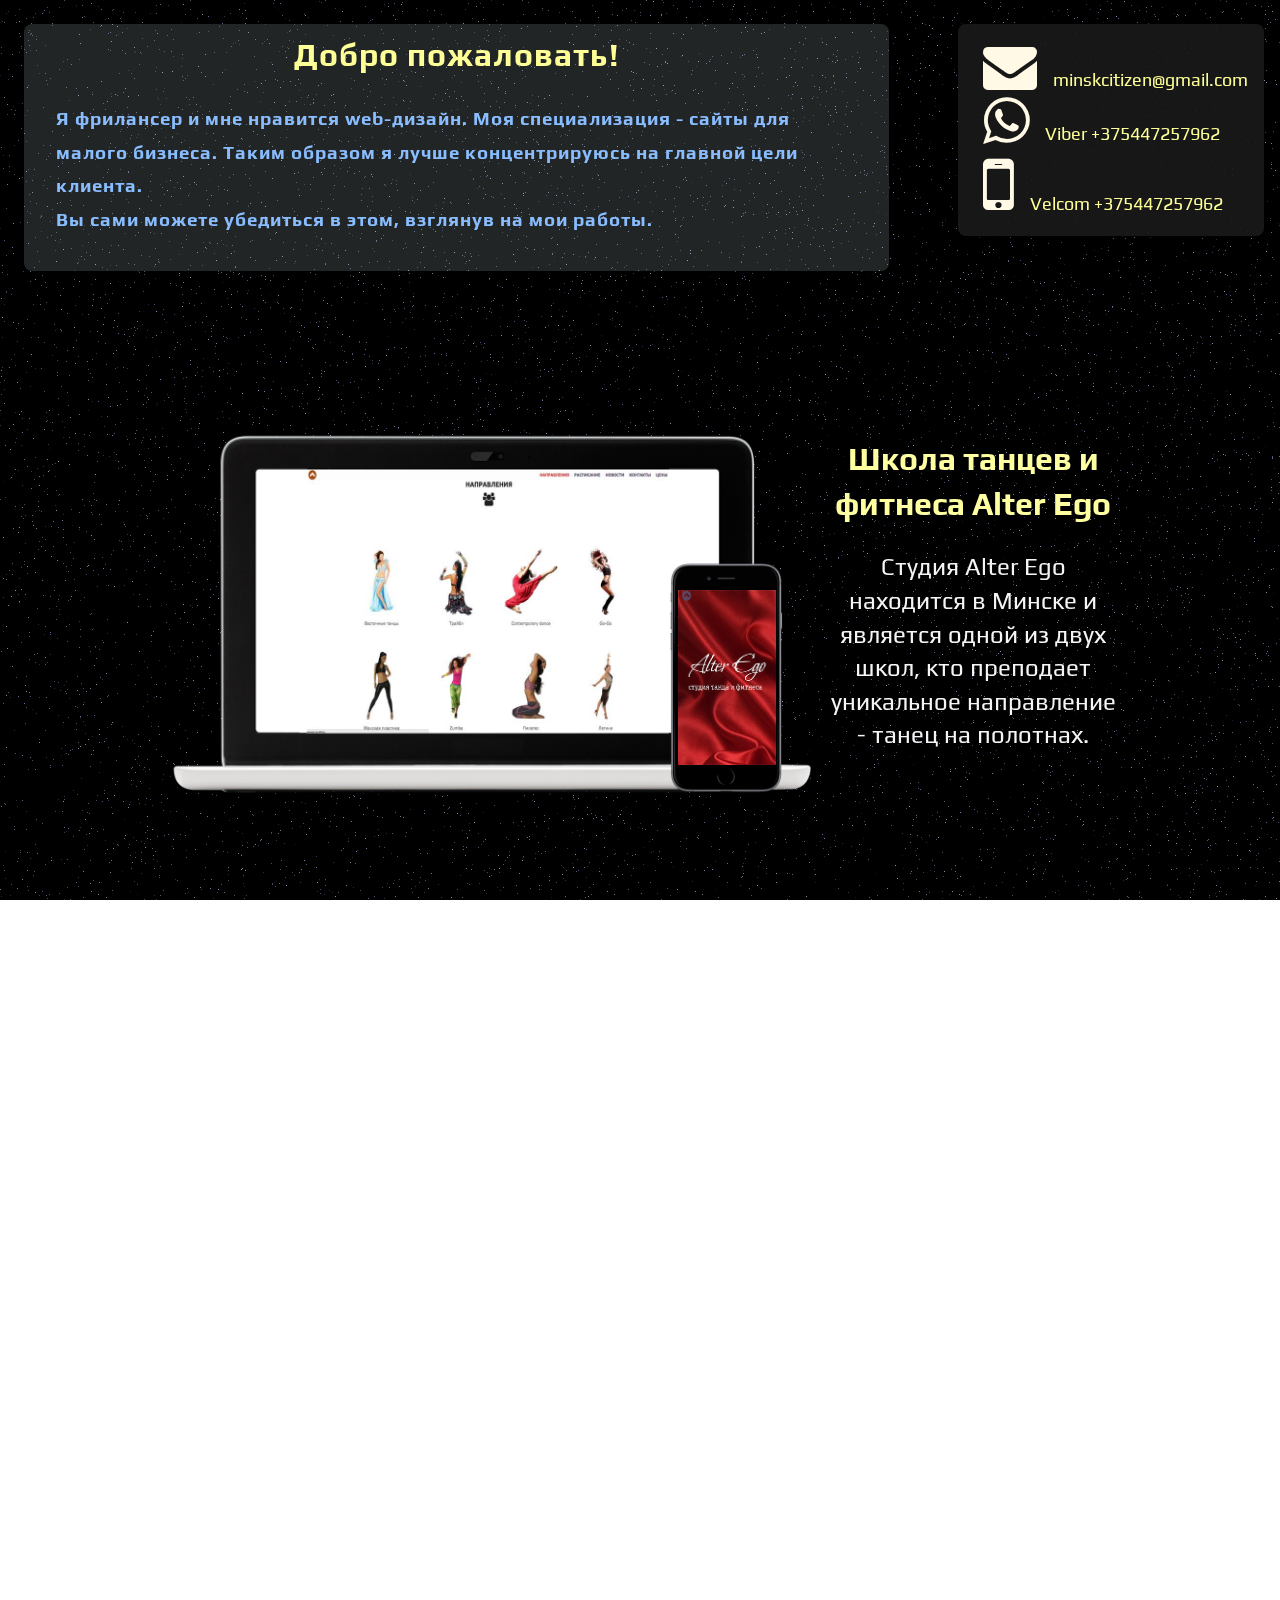
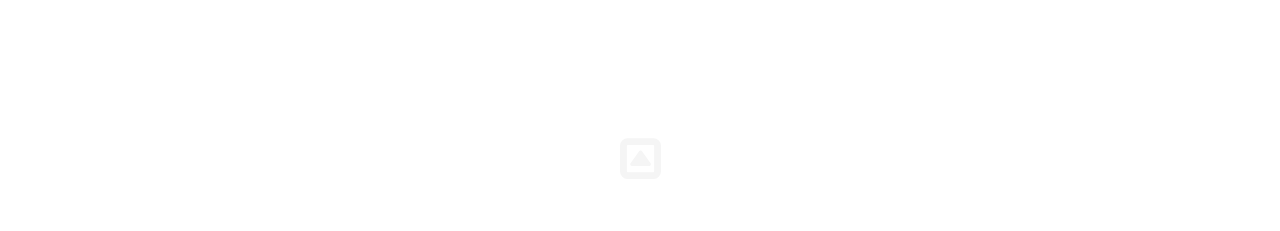
==== commit 27e8a481: "release" ====
--- a/portfolio.html
+++ b/portfolio.html
@@ -28,20 +28,19 @@
 			<h3>к началу</h3>
 			<a href="index.html"><img src="img/av.jpg" alt="avatar"></a>
             <span class="contact">
-                <i class="fa fa-envelope fa-3x"><a href="mailto:minskcitizen@gmail.com">minskcitizen@gmail.com</a></i>
-                <i class="fa fa-whatsapp fa-3x"><a href="#">Viber +375447257962</a></i>
-                <i class="fa fa-mobile fa-4x"><a href="tel:+375447257962">Velcom +375447257962</a></i>
+                <a href="mailto:minskcitizen@gmail.com"><i class="fa fa-envelope fa-3x"></i>minskcitizen@gmail.com</a>
+                <a href="#"><i class="fa fa-whatsapp fa-3x"></i>Viber +375447257962</a>
+                <a href="tel:+375447257962"><i class="fa fa-mobile fa-4x"></i>Velcom +375447257962</a>
             </span>
 		</figure>
 
 
-        <section>
+        <section id="top">
             <div class="opening">
                 <h2>Добро пожаловать!</h2>
-                <h3 class="wow zoomIn" data-wow-duration="1s">Я фрилансер и музыкант из Минска.
-                    Одной из моих страстей является разработка приятных сайтов для людей, а так же для малого бизнеса.
-                    Такая специализация дает мне возможность концентрироваться на качественном подходе к делу.
-                    <br>Вы сами можете убедиться в этом посмотрев мои работы!
+                <h3 class="wow zoomIn" data-wow-duration="1s">
+                    Я фрилансер и мне нравится web-дизайн. Моя специализация - сайты для малого бизнеса. Таким образом я лучше концентрируюсь на главной цели клиента.
+                    <br>Вы сами можете убедиться в этом, взглянув на мои работы.
                 </h3>
             </div>
 
@@ -117,6 +116,10 @@
         </section>
 
 
+        <footer>
+            <a href="#top" class="scroll"><i class="fa fa-caret-square-o-up fa-3x"></i></a>
+        </footer>
+        
         <script src="//ajax.googleapis.com/ajax/libs/jquery/1.11.1/jquery.min.js"></script>
         <script>window.jQuery || document.write('<script src="js/vendor/jquery-1.11.1.min.js"><\/script>')</script>       
         <script src="js/plugins.js"></script>
--- a/css/portfolio.css
+++ b/css/portfolio.css
@@ -188,7 +188,7 @@
 
 .padding {
 	padding-top: 4em;
-    opacity: 1;
+    opacity: 0.5;
 }
 
 figure {
@@ -212,6 +212,12 @@
     z-index: 999;
     opacity: 0.3;
 }
+
+#top {
+    margin-top: -3em;
+    padding: 1.5em;
+}
+
 .contact {
     position: absolute;
     top: 1.5em;
@@ -222,14 +228,13 @@
     z-index: 999;
 }
 .contact i {
+    display: inline-block;
+    color: #fff9e6;
+    margin-right: 1rem;
+}
+.contact a {
     display: block;
-    color: #fff9e6;
-}
-.contact a {
-    display: inline-block;
-    vertical-align: middle;
     text-decoration: none;
-    text-align: right;
     font-size: 18px;
     color: #feff96;
     margin-left: 0.5em;
@@ -319,6 +324,14 @@
     font-size: 1.5em;
 }
 
+footer a {
+    display: block;
+    text-align: center;
+}
+footer a:hover {
+    background: rgba(255, 255, 255, 0.07);
+}
+
 /* ==========================================================================
    Helper classes
    ========================================================================== */
@@ -425,22 +438,47 @@
    These examples override the primary ('mobile first') styles.
    Modify as content requires.
    ========================================================================== */
-
+@media only screen and (max-width: 1400px) {
+    figure a, figure h3 {display: none;}
+    figure {width: 100%;}
+    .opening {
+        margin: 3rem 0 0 0;
+        width: 70%;
+        text-align: left;
+        line-height: 1.8;
+        letter-spacing: 1px;
+    }
+    .opening h2 {
+        margin: 0;
+    }
+}
+@media only screen and (max-width: 1370px) {
+    .opening {width: 65%;}
+}
 @media only screen and (max-width: 1250px) {
-    .opening {margin: 1.5rem 0 0 20%;}
+    #top {
+        margin-top: -1em;
+        padding: 1em;
+    }
+    .opening {
+        margin: 1.5rem 0 0 0;
+        width: 60%;
+    }
 }
 @media only screen and (max-width: 1200px) {
+    .opening {
+        margin: 1.5rem 0 0 0;
+    }
     .entry {margin-left: -2em;}
-}
-@media only screen and (max-width: 1100px) {
-    .opening {
-        margin: 15rem auto 0;
-        width: 65%;
-    }
 }
 @media only screen and (max-width: 1080px) {
     .background {
         background: url("../img/works/backSmall.png");
+    }
+    .opening {
+        text-align: left;
+        margin: 2rem auto 0;
+        width: 80%;
     }
     .entry {
         margin: 1em auto;
@@ -453,12 +491,40 @@
         left: 0;
         width: 24em;
     }
+    .description, .preview {height: auto;}
     .description h1 {font-size: 1.5em;}
     .description p, .opening h3 {font-size: 1.2em;}
     .opening h2 {font-size: 1.7rem;}
+
+    .contact {
+        position: relative;
+        display: block;
+        top: 0;
+        right: 0;
+        margin: 0 auto;
+        text-align: center;
+        padding: 1rem 0;
+    }
+    .contact a {
+        display: inline-block;
+        margin-left: 2rem;
+    }
+    .contact i {
+        display: inline-block;
+        margin-right: 0.5rem;
+        font-size: 2em;
+    }
 }
 @media only screen and (max-width: 875px) {
-    .opening {margin-top: 18rem;}
+    .contact {
+        margin: 0 auto;
+    }
+    .contact a {
+        font-size: 1rem;
+    }
+    .contact i {
+        font-size: 2em;
+    }
     .entry {
         margin: 1.5em auto;
         width: auto;
@@ -484,17 +550,7 @@
     .opening {margin-top: 4rem;}
     .opening h3 {font-size: 1em;}
     .opening h2 {font-size: 1.5rem;}
-    figure a, figure h3 {display: none;}
-    figure {width: 100%;}
-    .contact {
-        position: relative;
-        display: block;
-        top: 0;
-        right: 0;
-        margin: 0 auto;
-        text-align: left;
-        padding: 1rem 0 1rem 7rem;
-    }
+
 }
 @media only screen and (max-width: 490px) {
     .opening {margin-top: 2rem;}
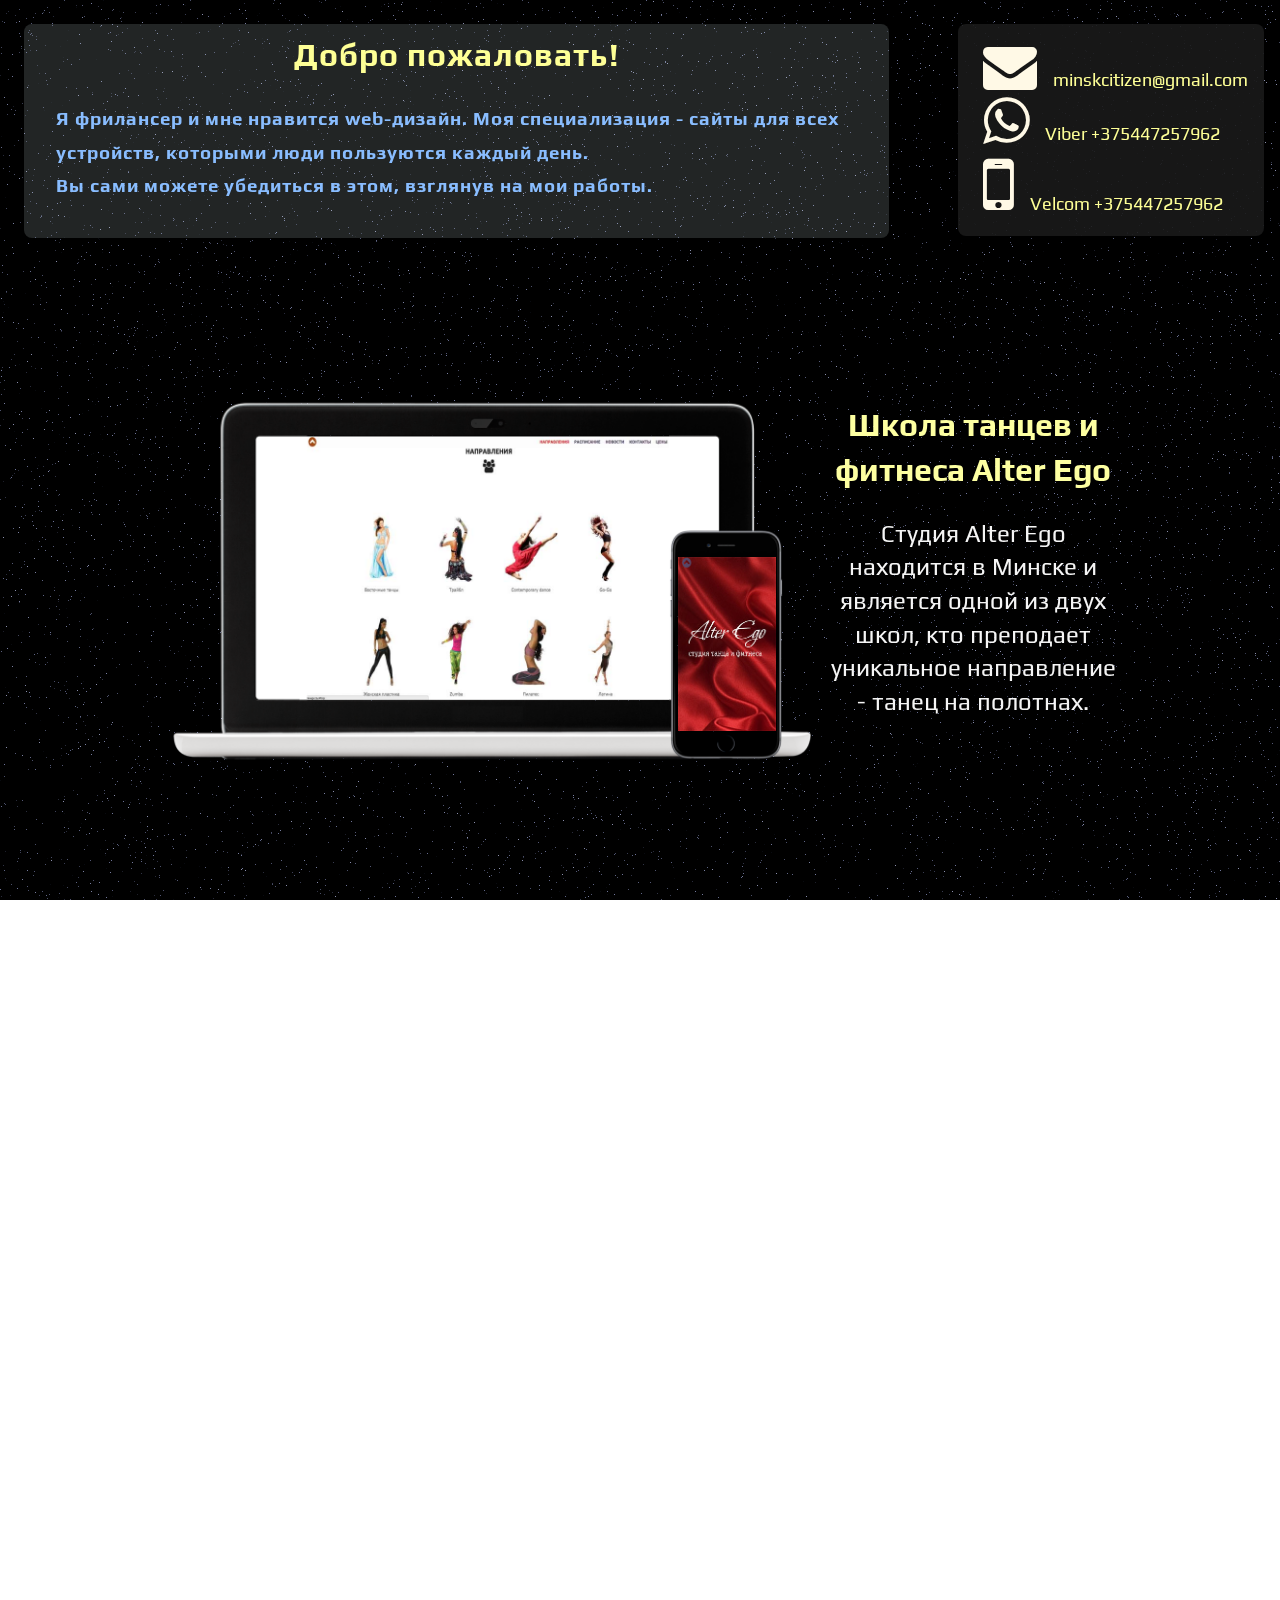
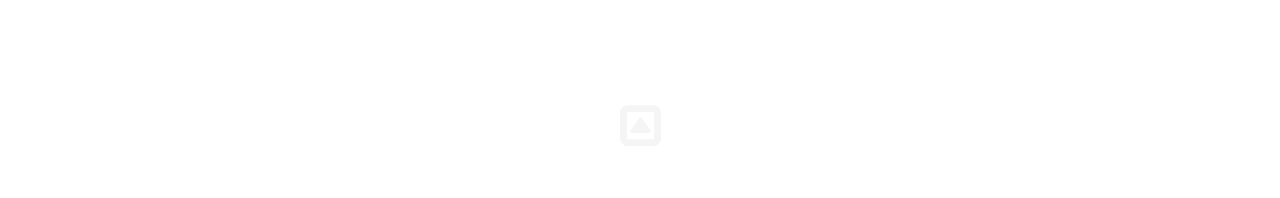
==== commit 84fa3963: "1.1" ====
--- a/portfolio.html
+++ b/portfolio.html
@@ -39,7 +39,7 @@
             <div class="opening">
                 <h2>Добро пожаловать!</h2>
                 <h3 class="wow zoomIn" data-wow-duration="1s">
-                    Я фрилансер и мне нравится web-дизайн. Моя специализация - сайты для малого бизнеса. Таким образом я лучше концентрируюсь на главной цели клиента.
+                    Я фрилансер и мне нравится web-дизайн. Моя специализация - сайты для всех устройств, которыми люди пользуются каждый день.
                     <br>Вы сами можете убедиться в этом, взглянув на мои работы.
                 </h3>
             </div>
--- a/css/portfolio.css
+++ b/css/portfolio.css
@@ -472,6 +472,10 @@
     .entry {margin-left: -2em;}
 }
 @media only screen and (max-width: 1080px) {
+    #top {
+        margin-top: 1em;
+        padding: 0;
+    }
     .background {
         background: url("../img/works/backSmall.png");
     }
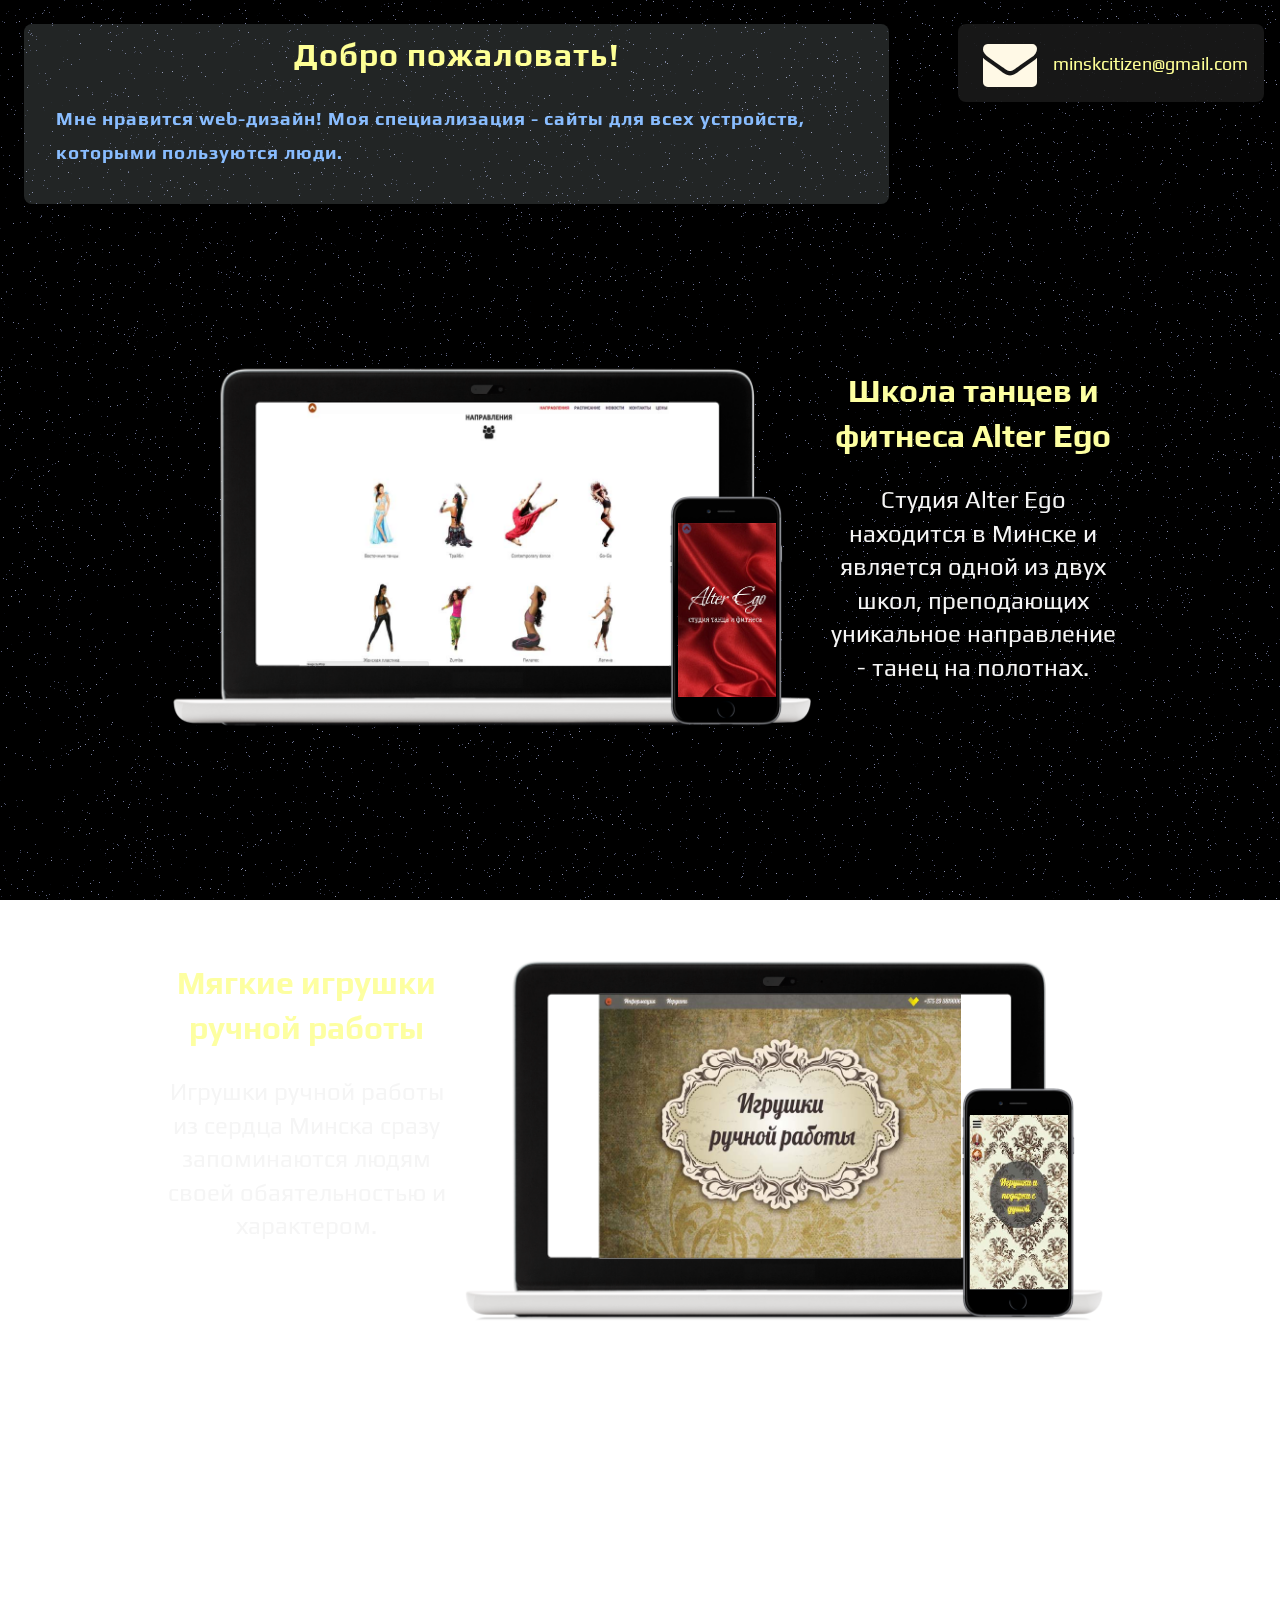
==== commit 69c14f00: "tune" ====
--- a/portfolio.html
+++ b/portfolio.html
@@ -29,8 +29,6 @@
 			<a href="index.html"><img src="img/av.jpg" alt="avatar"></a>
             <span class="contact">
                 <a href="mailto:minskcitizen@gmail.com"><i class="fa fa-envelope fa-3x"></i>minskcitizen@gmail.com</a>
-                <a href="#"><i class="fa fa-whatsapp fa-3x"></i>Viber +375447257962</a>
-                <a href="tel:+375447257962"><i class="fa fa-mobile fa-4x"></i>Velcom +375447257962</a>
             </span>
 		</figure>
 
@@ -39,8 +37,7 @@
             <div class="opening">
                 <h2>Добро пожаловать!</h2>
                 <h3 class="wow zoomIn" data-wow-duration="1s">
-                    Я фрилансер и мне нравится web-дизайн. Моя специализация - сайты для всех устройств, которыми люди пользуются каждый день.
-                    <br>Вы сами можете убедиться в этом, взглянув на мои работы.
+                    Мне нравится web-дизайн! Моя специализация - сайты для всех устройств, которыми пользуются  люди.
                 </h3>
             </div>
 
@@ -54,7 +51,7 @@
                     <div class="description">
                         <article>
                             <h1>Школа танцев и фитнеса Alter Ego</h1>
-                            <p>Студия Alter Ego находится в Минске и является одной из двух школ, кто преподает уникальное направление - танец на полотнах.</p>
+                            <p>Студия Alter Ego находится в Минске и является одной из двух школ, преподающих уникальное направление - танец на полотнах.</p>
                         </article>
                     </div>
                 </a>
@@ -84,34 +81,6 @@
                         </p>
                     </div>
                 </a>
-
-                <a class="wow fadeIn entry" data-wow-duration="2s" data-wow-delay="0.5s" href="http://kbetki.by" target="_blank">
-                    <div class="description">
-                        <h1>Магазин цветов KBETKI.BY</h1>
-                        <p>
-                            Приятная атмосфера в магазине цветов "Французский шик" поможет подарить больше, чем просто букет!
-                        </p>
-                    </div>
-                    <div class="preview">
-                        <img class="mockup" src="img/works/mockup.png">
-                        <img class="laptop" src="img/works/fs1.jpg">
-                        <img class="mobile" src="img/works/fs2.jpg">
-                    </div>
-                </a>
-
-                <a class="wow fadeIn entry" data-wow-duration="2s" data-wow-delay="0.5s" href="http://nekrasova.by" target="_blank">
-                    <div class="preview">
-                        <img class="mockup" src="img/works/mockup.png">
-                        <img class="laptop" src="img/works/nek1.jpg">
-                        <img class="mobile" src="img/works/nek2.jpg">
-                    </div>
-                    <div class="description">
-                        <h1>Автозапчасти NEKRASOVA.BY</h1>
-                        <p>
-                            Сайт-визитка магазина запчастей для французских автомобилей nekrasova.by
-                        </p>
-                    </div>
-                </a>
             </div>
         </section>
 
--- a/css/portfolio.css
+++ b/css/portfolio.css
@@ -223,11 +223,13 @@
     top: 1.5em;
     right: 1em;
     background-color: rgba(25, 25, 25, 0.9);
-    padding: 1rem;
+    padding: 0 1rem 1.5rem;
     border-radius: 0.5rem;
     z-index: 999;
 }
 .contact i {
+    position: relative;
+    top: 13px;
     display: inline-block;
     color: #fff9e6;
     margin-right: 1rem;
@@ -514,6 +516,7 @@
         margin-left: 2rem;
     }
     .contact i {
+        top: 5px;
         display: inline-block;
         margin-right: 0.5rem;
         font-size: 2em;
@@ -551,14 +554,22 @@
 @media only screen and (max-width: 540px) {
     .description h1 {font-size: 1.3em;}
     .description p {font-size: 1.1em;}
-    .opening {margin-top: 4rem;}
+    .opening {margin-top: 2rem;}
     .opening h3 {font-size: 1em;}
     .opening h2 {font-size: 1.5rem;}
 
 }
 @media only screen and (max-width: 490px) {
-    .opening {margin-top: 2rem;}
-    .opening h3 {font-size: 0.95em; text-align: center;}
+    .contact {border-radius: 0;}
+    .opening {
+        padding: 1rem 0 1rem;
+        margin: -1rem auto 0;
+        border-radius: 0;
+        width: 100%;}
+    .opening h3 {
+        font-size: 0.95em; 
+        text-align: justify;
+        padding: 0 1rem 0;}
     .opening h2 {font-size: 1.1rem;}
     .contact {padding: 1rem 3rem;}
     .entry {
